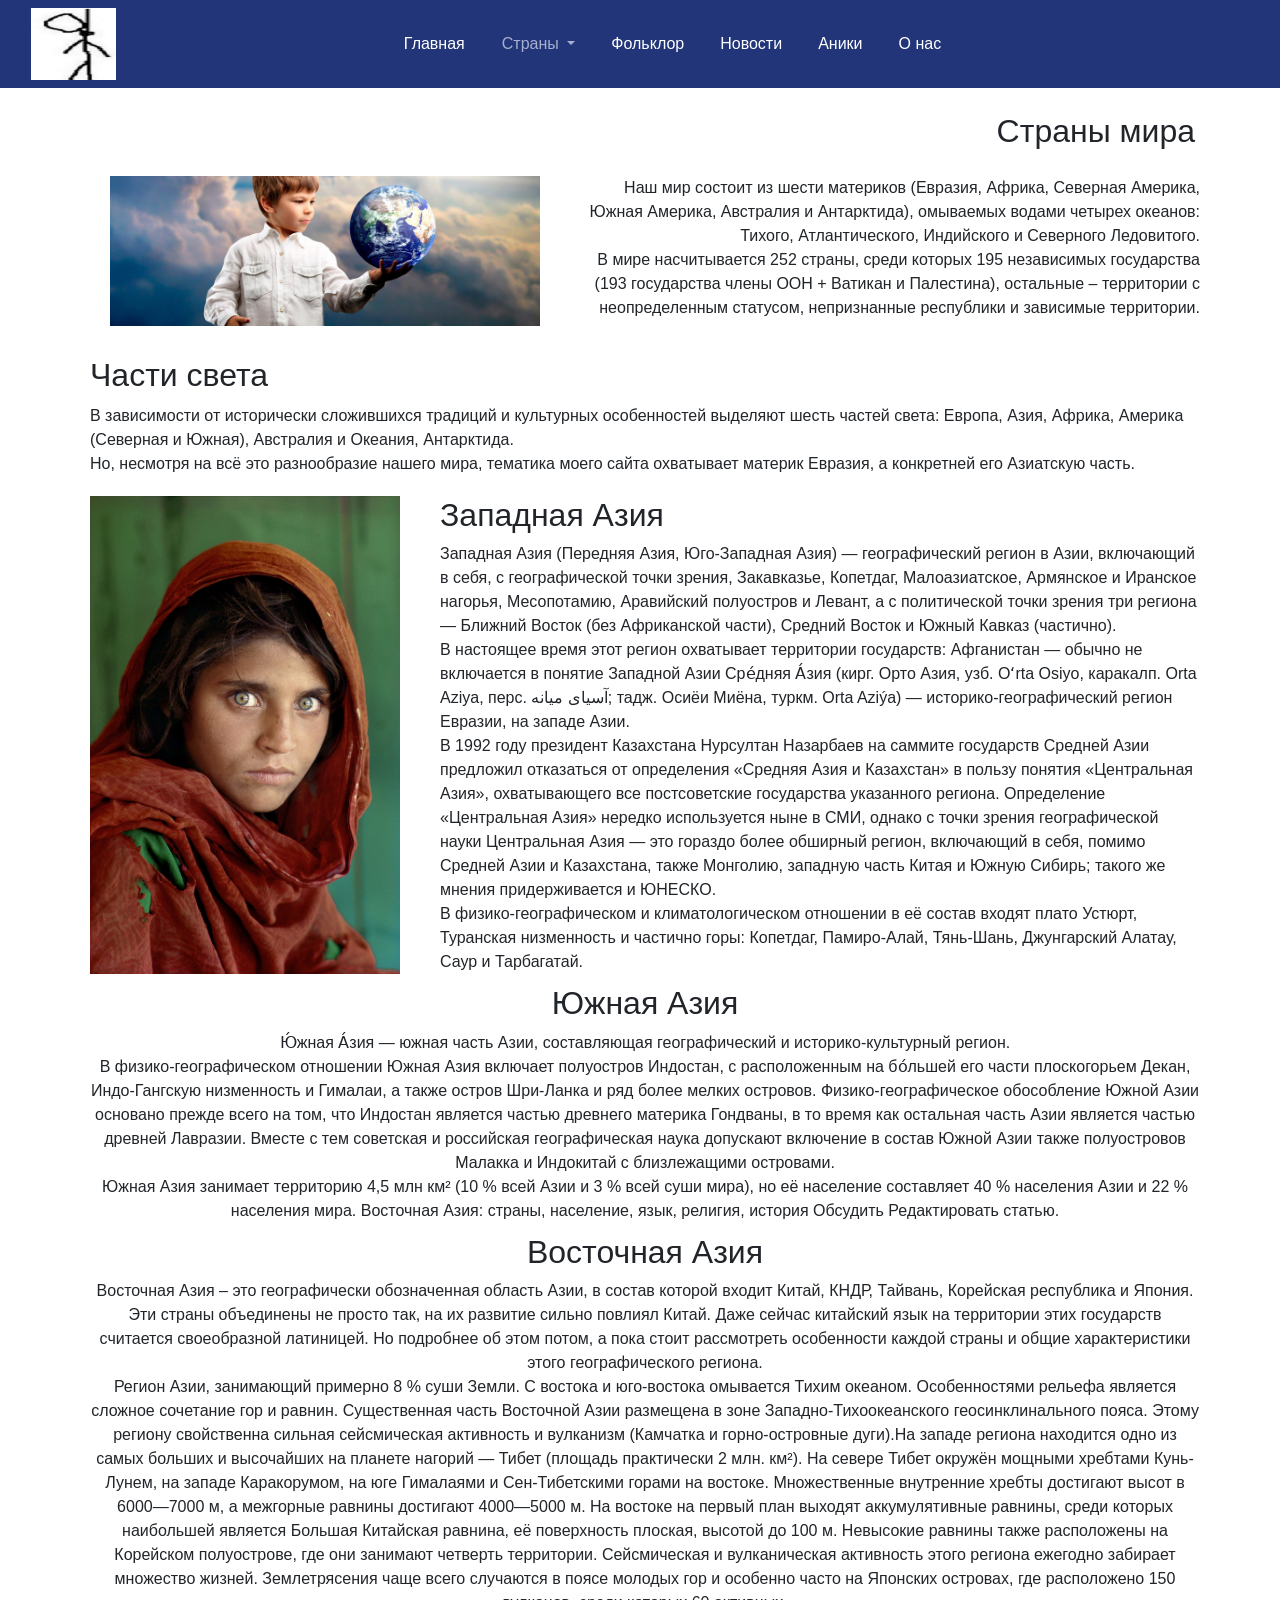
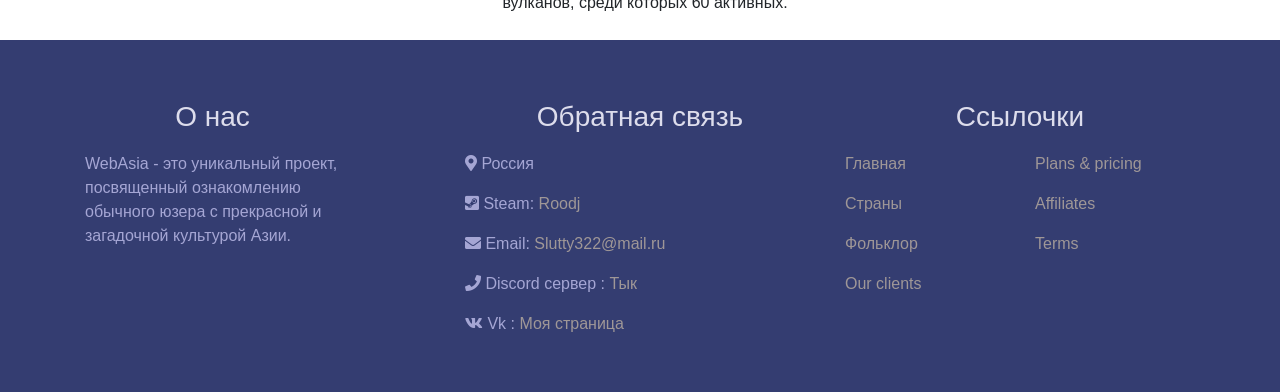
==== index2.html @ 88a8109f "vk" ====
<!DOCTYPE html>
<html >
  <head>
    <meta charset="utf-8">
    <meta name="viewport" content="width=device-width, initial-scale=1">
    <link rel="stylesheet" type="text/css" href="css/main.css">
    <link rel="stylesheet" type="text/css" href="css/animate.css">
    <link rel="stylesheet" type="text/css" href="css/media-queries.css">
    <link rel="stylesheet" type="text/css" href="css/style2.css">
    <link rel="stylesheet" href="https://fonts.googleapis.com/css?family=Open+Sans:300,300i,400,600">
    <link rel="stylesheet" href="https://maxcdn.bootstrapcdn.com/bootstrap/4.0.0/css/bootstrap.min.css" integrity="sha384-Gn5384xqQ1aoWXA+058RXPxPg6fy4IWvTNh0E263XmFcJlSAwiGgFAW/dAiS6JXm" crossorigin="anonymous">
    <script src="https://code.jquery.com/jquery-3.2.1.slim.min.js" integrity="sha384-KJ3o2DKtIkvYIK3UENzmM7KCkRr/rE9/Qpg6aAZGJwFDMVNA/GpGFF93hXpG5KkN" crossorigin="anonymous"></script>

    <link rel="stylesheet" href="https://use.fontawesome.com/releases/v5.0.6/css/all.css">
    <title>WebAsia</title>
  <script src="main.js"></script>
  </head>
  <body>
  <nav class="navbar navbar-expand-md navbar-light sticky-top">
    <!-- Brand -->
    <div class="container-fluid">
      <a href="#" class="navbar-brad">
<img src="images/logo.jpg" alt="">
      </a>

    <!-- Toggler/collapsibe Button -->
    <button class="navbar-toggler" type="button" data-toggle="collapse" data-target="#collapsibleNavbar">
      <span class="fa fa-bars"></span>
    </button>

    <!-- Navbar links -->
    <div class="collapse navbar-collapse justify-content-center" id="collapsibleNavbar">
      <ul class="navbar-nav">
          <li class="nav-item">
        <a href="index.html" class="nav-link re">Главная </a>
      </li>
      <li class="nav-item dropdown">
              <a class="ac nav-link dropdown-toggle" href="#" id="navbardrop" data-toggle="dropdown">
              Страны
              </a>
              <div class="dropdown-menu">
                 <a class="dropdown-item" href="#">Япония</a>
                 <a class="dropdown-item" href="#">Китай</a>
                 <a class="dropdown-item" href="#">Корея</a>
                 <div class="dropdown-divider"></div>
    <a class="dropdown-item" href="index2.html">Введение</a>
              </div>
           </li>
    <li class="nav-item">
    <a href="index3.html" class="nav-link">Фольклор</a>
  </li>
  <li class="nav-item">
  <a href="#" class="nav-link">Новости</a>
</li>
  <li class="nav-item">
  <a href="#" class="nav-link">Аники</a>
</li>
<li class="nav-item">
<a href="#" class="nav-link">О нас</a>
</li>
      </ul>
    </div>
  </nav>
<div class="container">
  <br>
      <h2 align="right">Страны мира</h2>

<div id="grid3">

<div class="on g">
    </div>
<div class="tw">
      <p>
Наш мир состоит из шести материков (Евразия, Африка, Северная Америка, Южная Америка, Австралия и Антарктида), омываемых водами четырех океанов: Тихого, Атлантического, Индийского и Северного Ледовитого.
</p><p>В мире насчитывается 252 страны, среди которых 195 независимых государства (193 государства члены ООН + Ватикан и Палестина), остальные – территории с неопределенным статусом, непризнанные республики и зависимые территории.
</p>
    </div>
    <div class="tr">
      <h2 >Части света</h2>
    <p>В зависимости от исторически сложившихся традиций и культурных особенностей выделяют шесть частей света: Европа, Азия, Африка, Америка (Северная и Южная), Австралия и Океания, Антарктида.</p>
    <p>Но, несмотря на всё это разнообразие нашего мира, тематика моего сайта охватывает материк Евразия, а конкретней его Азиатскую часть.</p>
  </div>
<div class="fr" align="left">
  <h2>Западная Азия</h2>
  <p>Западная Азия (Передняя Азия, Юго-Западная Азия) — географический регион в Азии, включающий в себя, с географической точки зрения, Закавказье, Копетдаг, Малоазиатское, Армянское и Иранское нагорья, Месопотамию, Аравийский полуостров и Левант, а с политической точки зрения три региона — Ближний Восток (без Африканской части), Средний Восток и Южный Кавказ (частично).
</p>
<p>В настоящее время этот регион охватывает территории государств: Афганистан — обычно не включается в понятие Западной Азии
Сре́дняя А́зия (кирг. Орто Азия, узб. Oʻrta Osiyo, каракалп. Orta Aziya, перс. آسیای میانه‎; тадж. Осиёи Миёна, туркм. Оrta Aziýa) — историко-географический регион Евразии, на западе Азии.</p>
<p>В 1992 году президент Казахстана Нурсултан Назарбаев на саммите государств Средней Азии предложил отказаться от определения «Средняя Азия и Казахстан» в пользу понятия «Центральная Азия», охватывающего все постсоветские государства указанного региона. Определение «Центральная Азия» нередко используется ныне в СМИ, однако с точки зрения географической науки Центральная Азия — это гораздо более обширный регион, включающий в себя, помимо Средней Азии и Казахстана, также Монголию, западную часть Китая и Южную Сибирь; такого же мнения придерживается и ЮНЕСКО.</p>
<p>В физико-географическом и климатологическом отношении в её состав входят плато Устюрт, Туранская низменность и частично горы: Копетдаг, Памиро-Алай, Тянь-Шань, Джунгарский Алатау, Саур и Тарбагатай.</p>
</div>
<div class="fv g">
  </div>
  <div class="sx">

    <h2>Южная Азия</h2>
    <p>Ю́жная А́зия — южная часть Азии, составляющая географический и историко-культурный регион.</p>
    <p>В физико-географическом отношении Южная Азия включает полуостров Индостан, с расположенным на бо́льшей его части плоскогорьем Декан, Индо-Гангскую низменность и Гималаи, а также остров Шри-Ланка и ряд более мелких островов. Физико-географическое обособление Южной Азии основано прежде всего на том, что Индостан является частью древнего материка Гондваны, в то время как остальная часть Азии является частью древней Лавразии. Вместе с тем советская и российская географическая наука допускают включение в состав Южной Азии также полуостровов Малакка и Индокитай с близлежащими островами.</p>
<p>Южная Азия занимает территорию 4,5 млн км² (10 % всей Азии и 3 % всей суши мира), но её население составляет 40 % населения Азии и 22 % населения мира.
Восточная Азия: страны, население, язык, религия, история Обсудить Редактировать статью.</p>
  </div>
  <div class="sv">
    <h2>Восточная Азия</h2>
    <p>Восточная Азия – это географически обозначенная область Азии, в состав которой входит Китай, КНДР, Тайвань, Корейская республика и Япония. Эти страны объединены не просто так, на их развитие сильно повлиял Китай. Даже сейчас китайский язык на территории этих государств считается своеобразной латиницей. Но подробнее об этом потом, а пока стоит рассмотреть особенности каждой страны и общие характеристики этого географического региона.</p>
    <p>Регион Азии, занимающий примерно 8 % суши Земли.  С востока и юго-востока омывается Тихим океаном. Особенностями рельефа является сложное сочетание гор и равнин. Существенная часть Восточной Азии размещена в зоне Западно-Тихоокеанского геосинклинального пояса. Этому региону свойственна сильная сейсмическая активность и  вулканизм (Камчатка и горно-островные дуги).На западе региона  находится одно из самых больших  и высочайших на планете нагорий — Тибет (площадь практически 2 млн. км²). На севере Тибет окружён мощными хребтами  Кунь-Лунем, на западе Каракорумом, на юге  Гималаями и Сен-Тибетскими горами на востоке. Множественные внутренние хребты достигают высот в 6000—7000 м, а межгорные равнины достигают  4000—5000 м. На востоке на первый план выходят  аккумулятивные равнины, среди которых наибольшей является Большая Китайская равнина, её поверхность плоская, высотой до 100 м. Невысокие равнины также расположены на  Корейском полуострове, где они занимают четверть территории. Сейсмическая и вулканическая активность этого региона ежегодно забирает множество жизней.  Землетрясения чаще всего случаются в поясе молодых гор и особенно часто на Японских островах, где расположено  150 вулканов, среди которых 60 активных.</p>
    <p></p>
  </div>
</div>
    </div>

    </div>
  <footer>
    <div class="footer-top">
      <div class="container">
        <div class="row">
          <div class="col-md-3 footer-about wow fadeInUp">
            <h3 align="center">О нас</h3>
            <p>
              WebAsia - это уникальный проект, посвященный ознакомлению обычного юзера с прекрасной и загадочной культурой Азии.
            </p>
                </div>
          <div class="col-md-4 offset-md-1 footer-links wow fadeInDown">
            <h3 align="center">Обратная связь</h3>
                <p><i class="fas fa-map-marker-alt"></i> Россия</p>
              <p><i class="fab fa-steam-square"></i> Steam: <a href="https://steamcommunity.com/id/roodg/"> Roodj</a></p>
                <p><i class="fas fa-envelope"></i> Email: <a href="https://mail.ru">Slutty322@mail.ru</a></p>
                <p><i class="fa fa-phone"></i> Discord сервер : <a href="https://discord.gg/3MeRM9n"> Тык</a></p>
                <p><i class="fab fa-vk"></i> Vk : <a href="vk.com">Моя страница</a></p>
                </div>
                <div class="col-md-4 footer-links wow fadeInUp">
                  <div class="row">
                    <div class="col">
                      <h3 align="center">Cсылочки</h3>
                    </div>
                  </div>
                  <div class="row">
                    <div class="col-md-6">
                      <p><a href="index.html">Главная</a></p>
                      <p><a class="scroll-link" href="#top-content">Страны</a></p>
                      <p><a href="index3.html">Фольклор</a></p>
                      <p><a href="#">Our clients</a></p>
                    </div>
                    <div class="col-md-6">
                      <p><a href="#">Plans &amp; pricing</a></p>
                      <p><a href="#">Affiliates</a></p>
                      <p><a href="#">Terms</a></p>
                    </div>
                  </div>
                </div>
          </div>
      </div>
    </div>
    <!-- <div class="footer-bottom">
      <div class="container">
        <div class="row">
            <div class="col footer-social">
                  <a href="#"><i class="fab fa-facebook-f"></i></a>
        <a href="#"><i class="fab fa-twitter"></i></a>
        <a href="#"><i class="fab fa-google-plus-g"></i></a>
        <a href="#"><i class="fab fa-instagram"></i></a>
        <a href="#"><i class="fab fa-pinterest"></i></a>
                </div>
          </div>
      </div>
    </div> -->
  </footer>
  <!-- Javascript -->
  <script src="js/jquery-3.2.1.min.js"></script>
  <script src="js/jquery-migrate-3.0.0.min.js"></script>
<script src="https://cdnjs.cloudflare.com/ajax/libs/popper.js/1.12.9/umd/popper.min.js" integrity="sha384-ApNbgh9B+Y1QKtv3Rn7W3mgPxhU9K/ScQsAP7hUibX39j7fakFPskvXusvfa0b4Q" crossorigin="anonymous"></script>
<script src="https://maxcdn.bootstrapcdn.com/bootstrap/4.0.0/js/bootstrap.min.js" integrity="sha384-JZR6Spejh4U02d8jOt6vLEHfe/JQGiRRSQQxSfFWpi1MquVdAyjUar5+76PVCmYl" crossorigin="anonymous"></script>
  <script src="js/jquery.backstretch.min.js"></script>
  <script src="js/wow.min.js"></script>
  <script src="js/retina-1.1.0.min.js"></script>
  <script src="js/scripts.js"></script>

</body>
</html>
---- css/main.css ----
.fa-bars{
  font-size:40px!important;
  color: rgb(130, 140, 190)!important;
}
.fa-bars:hover{
  font-size:40px!important;
  color: rgb(167, 174, 207)!important;
}
.fa-bars{
  font-size:40px!important;
}
nav{
  background-color: #213578 !important;
}
.nav-link{
  color: rgb(255, 255, 255)!important;
}
.re{
  margin: 0 -15px 0 0;
}
.ac{
  color: rgb(168, 176, 207)!important;
}
.nav-link:hover{
  color: rgb(110, 128, 255)!important;
}
.button {
  border-radius: 4px;
  background-color: #f4511e;
  border: none;
  color: #FFFFFF;
  text-align: center;
  font-size: 28px;
  padding: 20px;
  width: 200px;
  transition: all 0.5s;
  cursor: pointer;
  margin: 5px;
}

.button span {
  cursor: pointer;
  display: inline-block;
  position: relative;
  transition: 0.5s;
}

.button span:after {
  content: '»';
  position: absolute;
  opacity: 0;
  top: 0;
  right: -20px;
  transition: 0.5s;
}

.button:hover span {
  padding-right: 25px;
}

.button:hover span:after {
  opacity: 1;
  right: 0;
}
/* Footer */
footer{
  background-color: #343d71 !important ;
}
footer p{
    color: rgb(165, 166, 212);
}
footer h3{
    color: #ddddec !important;
}
.footer-top { padding: 60px 0 40px 0; text-align: left; }
.footer-top h3 { padding-bottom: 10px; }

.footer-contact p { word-wrap: break-word; }
.footer-contact i { padding-right: 10px; font-size: 18px; color: #ddd; }
.footer-contact p a { border-bottom: 1px dashed #ccc; }
.footer-contact p a:hover, .footer-contact p a:focus { border-bottom: 1px dashed #856dc0; }

.footer-links a { color: #9f9797; border: 0; }
.footer-links a:hover, .footer-links a:focus { color: #e2dcdc; margin-left: 3px; }

.footer-bottom { padding: 0 0 60px 0; }

.footer-social a { margin: 0 10px; color: #bbb; border: 0; }
.footer-social a:hover, .footer-social a:focus { color: #856dc0; border: 0; }
.footer-social i { font-size: 24px; vertical-align: middle; }

/* Общие стили  */
h1, h2, h3, h4, h5, h6
{
    font-family: 'Roboto Slab', serif;
}

h1, h2, h3, h4, h5, h6
{
    margin-bottom: 1.1em;
}
/* Навбар */
.navbar-brad img {
  width: 85px;
}
.navbar-nav li {
  padding-right: 20px;
}
html , body{
  width:100%;
  height:100%;
   -webkit-font-smoothing: antialiased;

}
.header-bg h1{
  font-family: Gyosho;
  	font-size: 15vw;
	line-height: 13vw;
	font-weight: 100;
	color: #ffffff;
	text-align: center;
}

.tecc{
  font-size: 3vw;
  color: #d1d1d1;
font-weight: 400;
}

#sec h1{
  padding-top: 35px;
}
.txt{
  font-size:18px;
}
.font{
  font-weight: 400;
  font-size: 35px;
}
.b1{
  width:
  height:50%;
  min-height: 30px;
}
.no-padding {
	padding: 0 !important;
}
#grid2{
  text-align: center;
  display: grid;
  grid-template-columns: 50% 50%;
grid-auto-rows:minmax(150px,auto);
grid-gap: 10px;
margin: 40px 40px;
padding:5px;
 background-color: white;
 max-width: 100%;
 max-height: 80vh;

 grid-template-areas:
 "five five"
"four four"
;}
@media screen and (min-width:769px){
  #grid2{
    text-align: center;
    display: grid;
    grid-template-columns: 50% 50%;
  grid-auto-rows:minmax(150px,auto);
  grid-gap: 10px;
  margin: 40px 40px;
  padding:5px;
   background-color: white;
   max-width: 100%;
   max-height: 80vh;

   grid-template-areas:
   "four five"
  "four five"
  ;}}
.txt{
  grid-area: four;
  font-size:18px;
}
.tat{
  grid-column: 2/4;
  grid-area:five;
  background-image: url(../images/img1.jpg);
}
.font{
  font-weight: 400;
  font-size: 35px;
}
/* 3я секция */

#grid{
  text-align: center;
  display: grid;
  grid-template-columns:repeat(3,minmax(150px,auto));
grid-auto-rows:minmax(150px,auto);
grid-gap: 10px;
margin: 0px 40px;
padding:5px;
 background-color: white;
 max-width: 100%;
 max-height: 80vh;

 grid-template-areas:
 "one one one"
 "two two two"
 "three three three"
;}
@media screen and (min-width:769px){
#grid{
  text-align: center;
  display: grid;
  grid-template-columns:repeat(3,minmax(150px,auto));
grid-auto-rows:minmax(150px,auto);
grid-gap: 10px;
margin: 0px 40px;
padding:5px;
 background-color: white;
 max-width: 100%;
 max-height: 80vh;
 grid-template-areas:
 "one two three"
"one two three"

;}
}
.g{
  background-size: cover;
  background-position: center;
  background-repeat: no-repeat;
}
.one{
  background-image: url(../images/s1.jpg);
  grid-area: one;
}
.two{
    background-image: url(../images/s2.jpg);
  grid-area: two;
}
.three{
    background-image: url(../images/s3.jpg);
  grid-area: three;
/* }
3я секция */
/* .s1{
  text-align:center;
	padding:20px;
	width:340px;
	margin: 0 auto;
	border:30px solid transparent;
	border-image:url(images/s1.jpg) 30 30 round;
}
.s2{
  text-align:center;
	padding:20px;
	width:340px;
	margin: 0 auto;
	border:100px solid rgb(72, 75, 65);
	border-image:url(images/s1.jpg) 30 30 round;
}
.s3{
  text-align:center;
	padding:20px;
	width:340px;
	margin: 0 auto;
	border:100px solid rgb(72, 75, 65);
	border-image:url(images/s1.jpg) 30 30 round;
} */
/* #news{
  padding-top: 3.3em;
  padding-bottom: 4.2em;
} */
#countries{
  background-color:#4c71c3;
}
/* КНОПОЧКА */

/* Конпочка */























































  @font-face {
  // название шрифта(чтобы не запутаться лучше указать название папки со шрифтом)
  font-family: "Gyosho";
  // адрес шрифта и тип
  src: url("../fonts/Gyosho.ttf") format("truetype");
  font-style: normal;
  font-weight: normal;
  }
---- css/media-queries.css ----
@media (min-width: 992px) and (max-width: 1199px) {

	.section-1-box .section-1-box-icon { width: 60px; height: 60px; font-size: 32px; line-height: 60px; }
	
	.footer-top { padding: 40px 0 20px 0; }
	.footer-bottom { padding: 0 0 40px 0; }
	
}

@media (min-width: 768px) and (max-width: 991px) {
	
	.inner-bg { padding: 180px 0; }

	.section-description p { padding: 0; }
	
	.section-1-box .section-1-box-icon { width: 50px; height: 50px; font-size: 26px; line-height: 50px; }
	
	.section-3-box .section-3-box-icon { width: 50px; height: 50px; font-size: 26px; line-height: 50px; }
	
	.footer-top { padding: 40px 0 20px 0; }
	.footer-bottom { padding: 0 0 40px 0; }
	.footer-contact i { padding-right: 5px; }

}

@media (max-width: 767px) {

	.inner-bg { padding: 100px 0 80px 0; }
	
	.section-description p { padding: 0; }
	
	.section-1-container { padding-bottom: 60px; }
	.section-1-box { text-align: center; }
	.section-1-box h3 { margin-top: 20px; padding-top: 10px; }
	
	.section-3-box { text-align: center; }
	.section-3-box h3 { margin-top: 20px; padding-top: 10px; }
	
	.footer-top { padding: 40px 0 20px 0; text-align: center; }
	.footer-bottom { padding: 0 0 40px 0; }
	.footer-contact i { padding-right: 5px; }
	
}

@media (max-width: 415px) {
	
	h1, h2 { font-size: 32px; }

}
---- css/style2.css ----
#grid3{
  text-align: center;
  display: grid;
  grid-template-columns:repeat(7,minmax(150px,auto));
grid-auto-rows:minmax(150px,auto);
grid-gap: 10px;
margin:20px 0;
padding:5px;
 background-color: white;
 max-width: 100%;
 max-height: auto;

 grid-template-areas:
 " on on on tw tw tw tw "
"tr tr tr tr tr tr tr"
"fv fv fr fr fr fr fr "
"sx sx sx sx sx sx sx"
"sv sv sv sv sv sv sv"
;}
#grid3 p{
  margin:0;
}
   .on{
     margin: 0 20px;
     background-image: url(../images/c.jpg);
     grid-area: on;
   }
   .tw{
     text-align: right;
     grid-area: tw;
   }
.tr{
  grid-area:tr;
  text-align: left;
}
.tr h2{
  margin: 20px 0 10px 0px;

}
.fr img{
  padding: 0 0 0 0;
}
.fr{
  grid-area:fr;
margin: 0 0 0 30px;
}
.fv{
  grid-area:fv;
  background-image: url(../images/ZA.jpg);
}
.sx{
  grid-area:sx;
}
.sv{
  grid-area:sv;
}
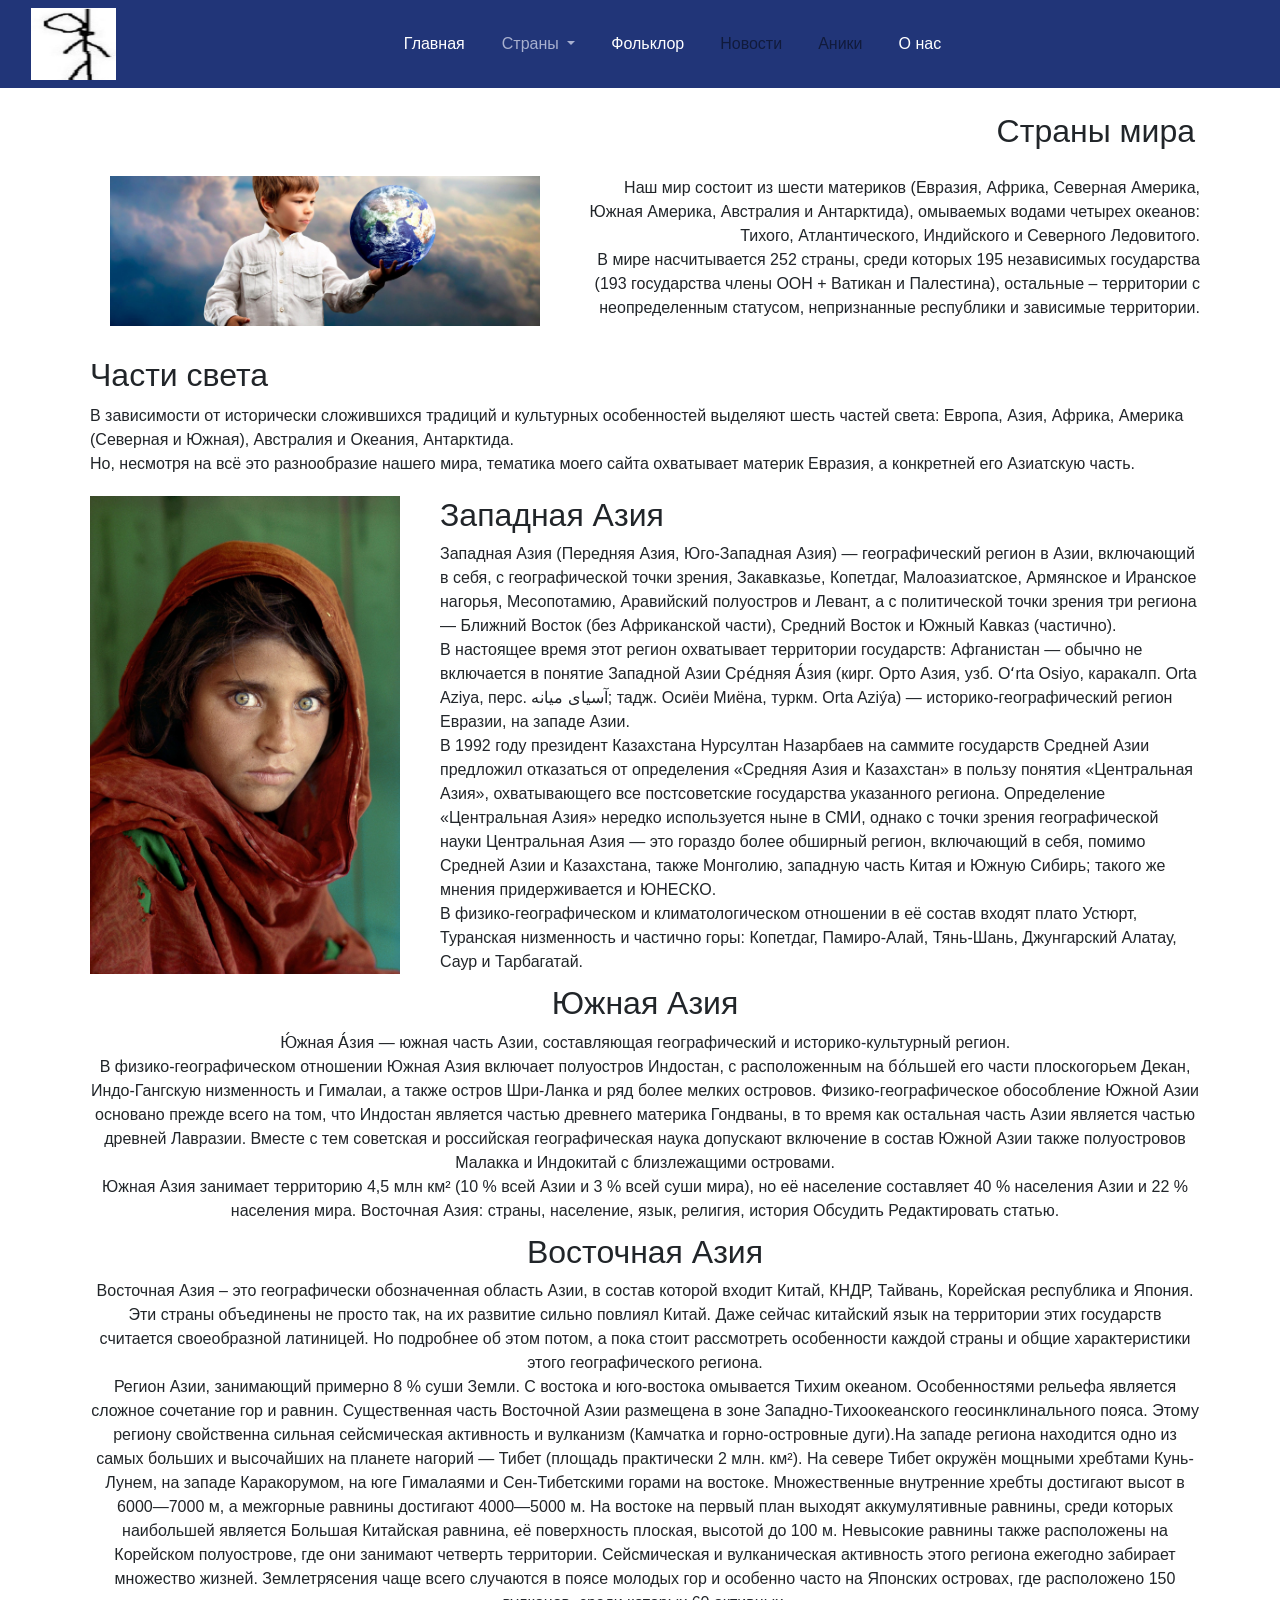
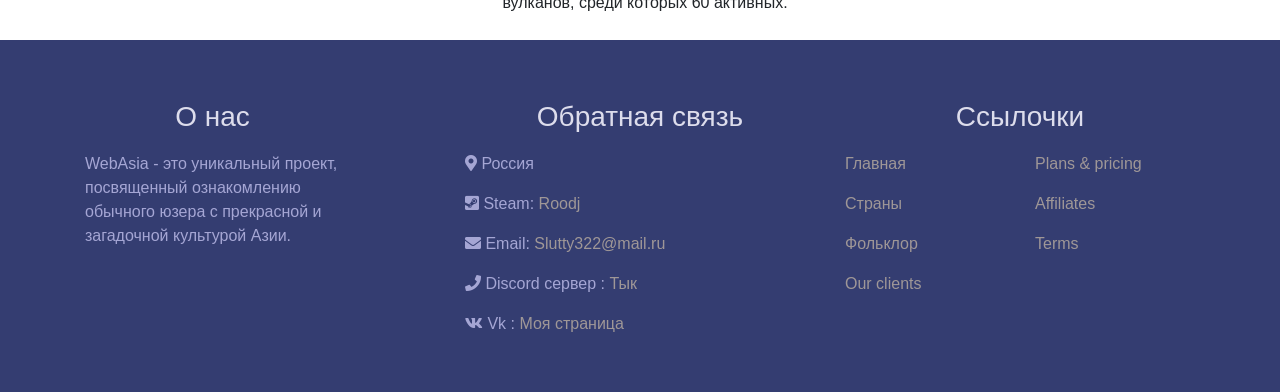
==== commit e41c74fd: "12" ====
--- a/index2.html
+++ b/index2.html
@@ -32,35 +32,36 @@
     <div class="collapse navbar-collapse justify-content-center" id="collapsibleNavbar">
       <ul class="navbar-nav">
           <li class="nav-item">
-        <a href="index.html" class="nav-link re">Главная </a>
+            <a href="index.html" class="nav-link re ndis">Главная </a>
+          </li>
+          <li class="nav-item dropdown">
+                  <a class="ac nav-link dropdown-toggle ndis" href="#" id="navbardrop" data-toggle="dropdown">
+                  Страны
+                  </a>
+                  <div class="dropdown-menu">
+                     <a class="dropdown-item" href="index21.html">Япония</a>
+                     <a class="dropdown-item" href="index22.html">Китай</a>
+                     <a class="dropdown-item" href="#">Корея</a>
+                     <div class="dropdown-divider"></div>
+        <a class="ac dropdown-item" href="index2.html">Введение</a>
+                  </div>
+               </li>
+        <li class="nav-item">
+        <a href="index3.html" class="nav-link ndis">Фольклор</a>
       </li>
-      <li class="nav-item dropdown">
-              <a class="ac nav-link dropdown-toggle" href="#" id="navbardrop" data-toggle="dropdown">
-              Страны
-              </a>
-              <div class="dropdown-menu">
-                 <a class="dropdown-item" href="#">Япония</a>
-                 <a class="dropdown-item" href="#">Китай</a>
-                 <a class="dropdown-item" href="#">Корея</a>
-                 <div class="dropdown-divider"></div>
-    <a class="dropdown-item" href="index2.html">Введение</a>
-              </div>
-           </li>
+      <li class="nav-item">
+      <a href="#" class="nav-link" title="Простите, данный раздел еще в разработке :p" >Новости</a>
+    </li>
+      <li class="nav-item">
+      <a href="#" class="nav-link" title="Простите, данный раздел еще в разработке :p">Аники</a>
+    </li>
     <li class="nav-item">
-    <a href="index3.html" class="nav-link">Фольклор</a>
-  </li>
-  <li class="nav-item">
-  <a href="#" class="nav-link">Новости</a>
-</li>
-  <li class="nav-item">
-  <a href="#" class="nav-link">Аники</a>
-</li>
-<li class="nav-item">
-<a href="#" class="nav-link">О нас</a>
-</li>
-      </ul>
-    </div>
-  </nav>
+    <a href="index4.html" class="nav-link ndis">О нас</a>
+    </li>
+          </ul>
+        </div>
+      </nav>
+
 <div class="container">
   <br>
       <h2 align="right">Страны мира</h2>
--- a/css/main.css
+++ b/css/main.css
@@ -1,4 +1,11 @@
 
+.sod{
+text-align: left;
+    padding: 5px 5px 0px 2px;
+}
+.pos{
+margin-left:800px!important;
+}
 .fa-bars{
   font-size:40px!important;
   color: rgb(130, 140, 190)!important;
@@ -13,7 +20,7 @@
 nav{
   background-color: #213578 !important;
 }
-.nav-link{
+.ndis{
   color: rgb(255, 255, 255)!important;
 }
 .re{
@@ -22,7 +29,7 @@
 .ac{
   color: rgb(168, 176, 207)!important;
 }
-.nav-link:hover{
+.ndis:hover{
   color: rgb(110, 128, 255)!important;
 }
 .button {
@@ -193,7 +200,7 @@
   font-size: 35px;
 }
 /* 3я секция */
-
+@media screen and (max-width:899px){
 #grid{
   text-align: center;
   display: grid;
@@ -205,13 +212,28 @@
  background-color: white;
  max-width: 100%;
  max-height: 80vh;
-
- grid-template-areas:
- "one one one"
- "two two two"
- "three three three"
-;}
-@media screen and (min-width:769px){
+justify-content:center;
+}
+.one{
+  background-image: url(../images/s1.jpg);
+  grid-area: one;
+  display:none;
+}
+.two{
+    background-image: url(../images/s2.jpg);
+  grid-area: two;
+  display:none;
+}
+.three{
+    background-image: url(../images/s3.jpg);
+  grid-area: three;
+display:none;}
+.fok{
+display:none;
+}
+
+}
+@media screen and (min-width:900px){
 #grid{
   text-align: center;
   display: grid;
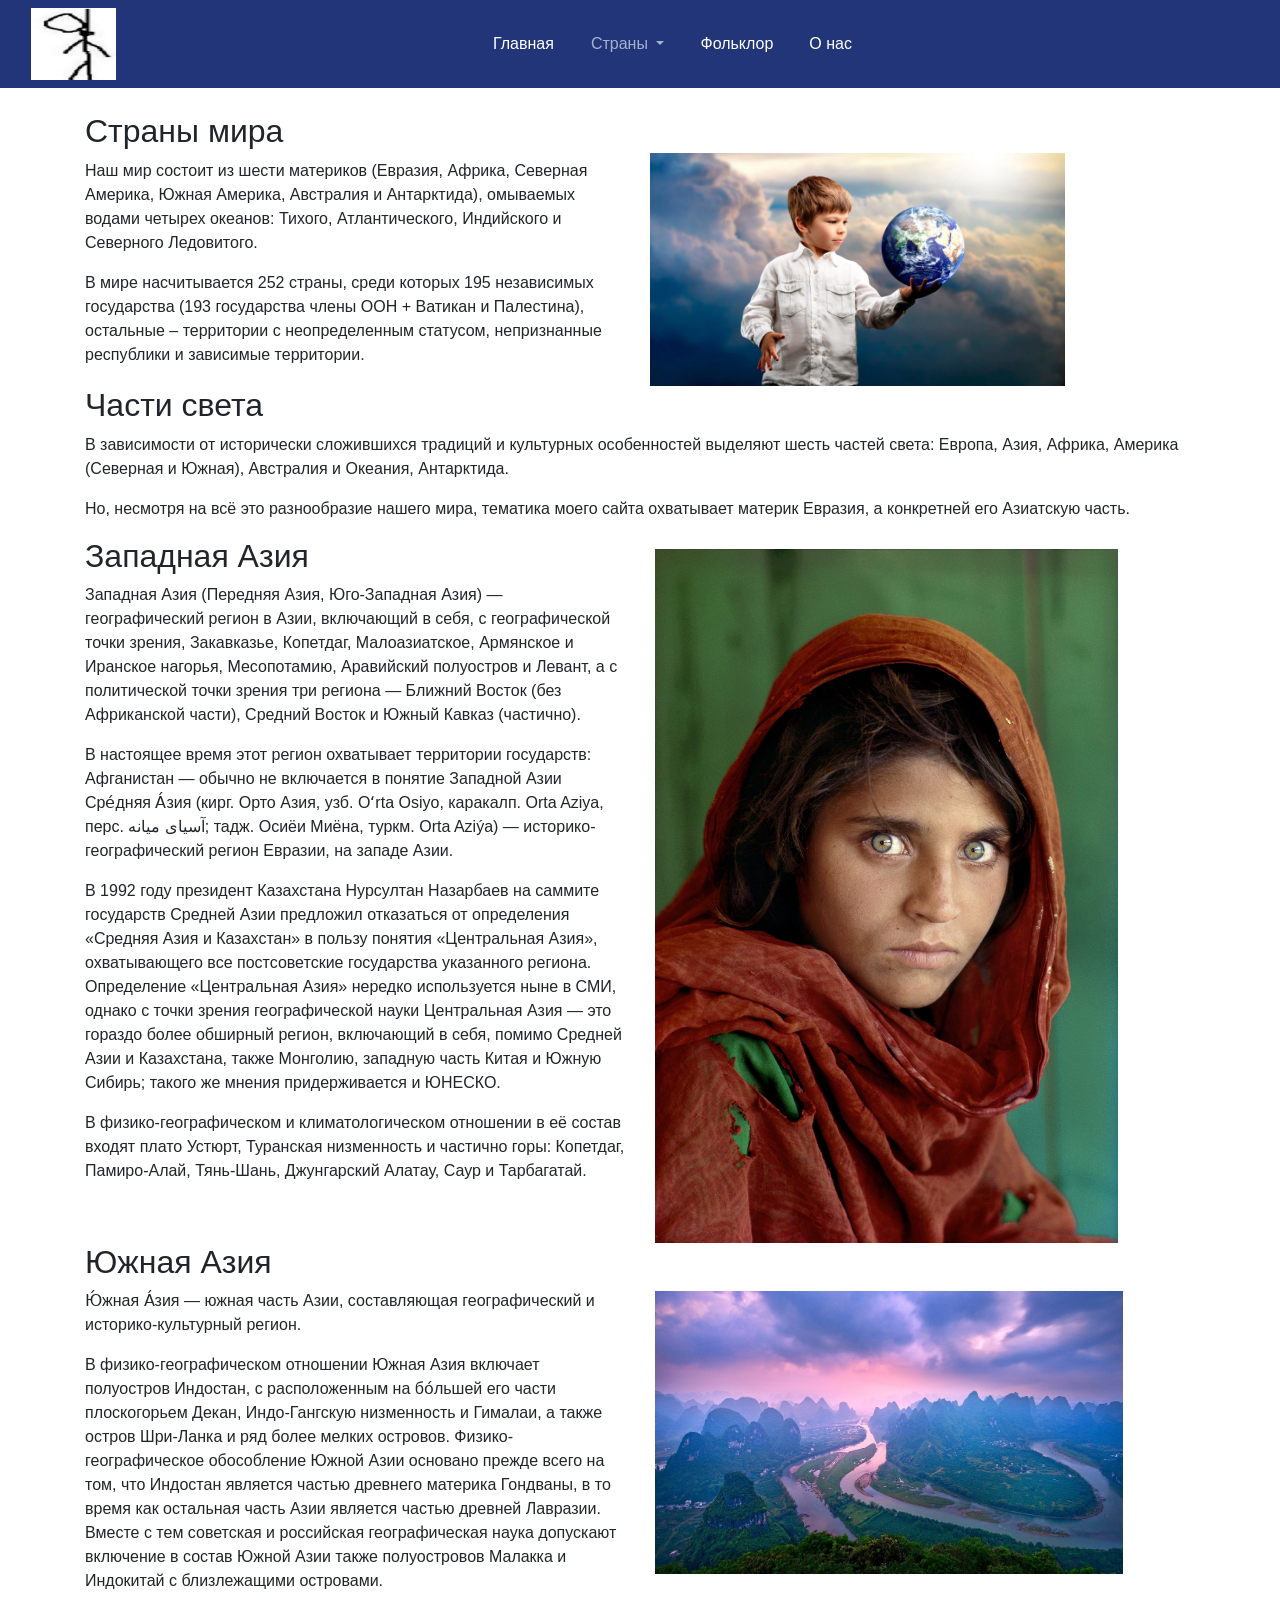
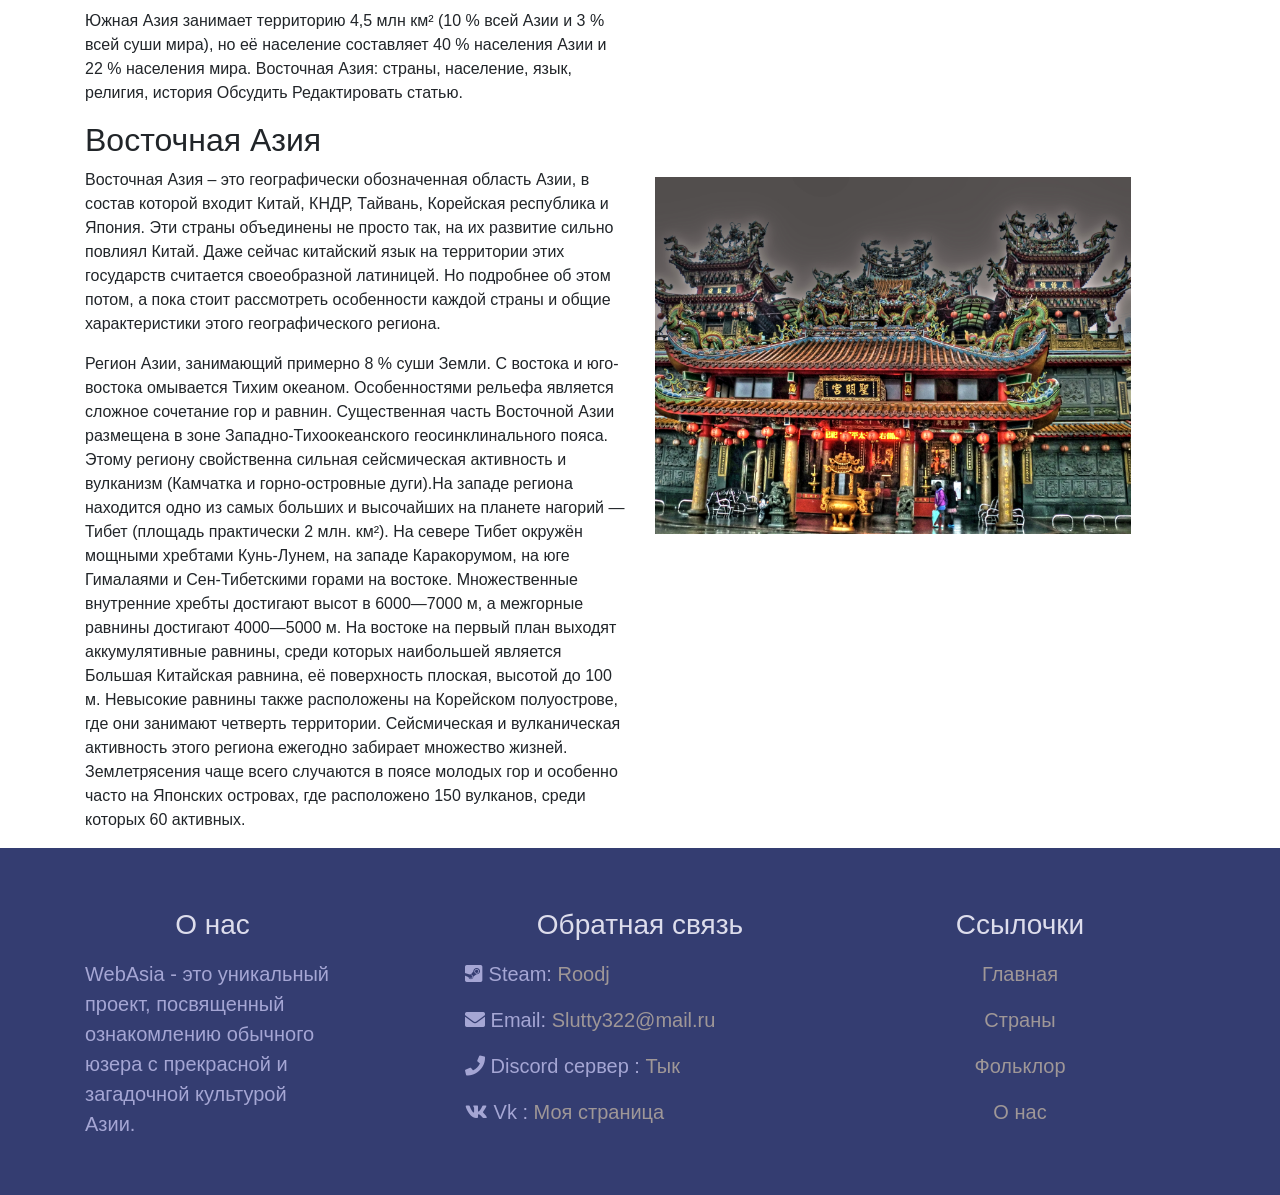
==== commit e8176f1e: "Адаптив наебашил на 1 2 и 3 заменил на карточки темы и вообщем то все" ====
--- a/index2.html
+++ b/index2.html
@@ -49,12 +49,12 @@
         <li class="nav-item">
         <a href="index3.html" class="nav-link ndis">Фольклор</a>
       </li>
-      <li class="nav-item">
+      <!-- <li class="nav-item">
       <a href="#" class="nav-link" title="Простите, данный раздел еще в разработке :p" >Новости</a>
     </li>
       <li class="nav-item">
       <a href="#" class="nav-link" title="Простите, данный раздел еще в разработке :p">Аники</a>
-    </li>
+    </li> -->
     <li class="nav-item">
     <a href="index4.html" class="nav-link ndis">О нас</a>
     </li>
@@ -64,24 +64,28 @@
 
 <div class="container">
   <br>
-      <h2 align="right">Страны мира</h2>
+      <h2 align="left">Страны мира</h2>
 
-<div id="grid3">
-
-<div class="on g">
-    </div>
-<div class="tw">
+<div class="row">
+<div class="col-md-6 pull-right">
       <p>
 Наш мир состоит из шести материков (Евразия, Африка, Северная Америка, Южная Америка, Австралия и Антарктида), омываемых водами четырех океанов: Тихого, Атлантического, Индийского и Северного Ледовитого.
 </p><p>В мире насчитывается 252 страны, среди которых 195 независимых государства (193 государства члены ООН + Ватикан и Палестина), остальные – территории с неопределенным статусом, непризнанные республики и зависимые территории.
 </p>
+</div>
+<div class="col-md-6 pull-left">
+  <img src="images/c.jpg" class="globus" alt="">
+</div>
     </div>
-    <div class="tr">
+    <div class="row">
+      <div class="col-md-12 pull-left">
       <h2 >Части света</h2>
     <p>В зависимости от исторически сложившихся традиций и культурных особенностей выделяют шесть частей света: Европа, Азия, Африка, Америка (Северная и Южная), Австралия и Океания, Антарктида.</p>
     <p>Но, несмотря на всё это разнообразие нашего мира, тематика моего сайта охватывает материк Евразия, а конкретней его Азиатскую часть.</p>
   </div>
-<div class="fr" align="left">
+  </div>
+<div class="row" align="left">
+  <div class="col-md-6">
   <h2>Западная Азия</h2>
   <p>Западная Азия (Передняя Азия, Юго-Западная Азия) — географический регион в Азии, включающий в себя, с географической точки зрения, Закавказье, Копетдаг, Малоазиатское, Армянское и Иранское нагорья, Месопотамию, Аравийский полуостров и Левант, а с политической точки зрения три региона — Ближний Восток (без Африканской части), Средний Восток и Южный Кавказ (частично).
 </p>
@@ -90,81 +94,91 @@
 <p>В 1992 году президент Казахстана Нурсултан Назарбаев на саммите государств Средней Азии предложил отказаться от определения «Средняя Азия и Казахстан» в пользу понятия «Центральная Азия», охватывающего все постсоветские государства указанного региона. Определение «Центральная Азия» нередко используется ныне в СМИ, однако с точки зрения географической науки Центральная Азия — это гораздо более обширный регион, включающий в себя, помимо Средней Азии и Казахстана, также Монголию, западную часть Китая и Южную Сибирь; такого же мнения придерживается и ЮНЕСКО.</p>
 <p>В физико-географическом и климатологическом отношении в её состав входят плато Устюрт, Туранская низменность и частично горы: Копетдаг, Памиро-Алай, Тянь-Шань, Джунгарский Алатау, Саур и Тарбагатай.</p>
 </div>
-<div class="fv g">
-  </div>
-  <div class="sx">
-
+<div class="col-md-6">
+  <img src="images/ZA.jpg" class="za" alt="">
+</div>
+</div>
+  <div class="row">
+<div class="col-md-6">
     <h2>Южная Азия</h2>
     <p>Ю́жная А́зия — южная часть Азии, составляющая географический и историко-культурный регион.</p>
     <p>В физико-географическом отношении Южная Азия включает полуостров Индостан, с расположенным на бо́льшей его части плоскогорьем Декан, Индо-Гангскую низменность и Гималаи, а также остров Шри-Ланка и ряд более мелких островов. Физико-географическое обособление Южной Азии основано прежде всего на том, что Индостан является частью древнего материка Гондваны, в то время как остальная часть Азии является частью древней Лавразии. Вместе с тем советская и российская географическая наука допускают включение в состав Южной Азии также полуостровов Малакка и Индокитай с близлежащими островами.</p>
 <p>Южная Азия занимает территорию 4,5 млн км² (10 % всей Азии и 3 % всей суши мира), но её население составляет 40 % населения Азии и 22 % населения мира.
 Восточная Азия: страны, население, язык, религия, история Обсудить Редактировать статью.</p>
   </div>
-  <div class="sv">
+<div class="col-md-6">
+  <img src="images/sa.jpg"  class="sa" alt="">
+</div>
+  </div>
+  <div class="row">
+    <div class="col-md-6">
     <h2>Восточная Азия</h2>
     <p>Восточная Азия – это географически обозначенная область Азии, в состав которой входит Китай, КНДР, Тайвань, Корейская республика и Япония. Эти страны объединены не просто так, на их развитие сильно повлиял Китай. Даже сейчас китайский язык на территории этих государств считается своеобразной латиницей. Но подробнее об этом потом, а пока стоит рассмотреть особенности каждой страны и общие характеристики этого географического региона.</p>
     <p>Регион Азии, занимающий примерно 8 % суши Земли.  С востока и юго-востока омывается Тихим океаном. Особенностями рельефа является сложное сочетание гор и равнин. Существенная часть Восточной Азии размещена в зоне Западно-Тихоокеанского геосинклинального пояса. Этому региону свойственна сильная сейсмическая активность и  вулканизм (Камчатка и горно-островные дуги).На западе региона  находится одно из самых больших  и высочайших на планете нагорий — Тибет (площадь практически 2 млн. км²). На севере Тибет окружён мощными хребтами  Кунь-Лунем, на западе Каракорумом, на юге  Гималаями и Сен-Тибетскими горами на востоке. Множественные внутренние хребты достигают высот в 6000—7000 м, а межгорные равнины достигают  4000—5000 м. На востоке на первый план выходят  аккумулятивные равнины, среди которых наибольшей является Большая Китайская равнина, её поверхность плоская, высотой до 100 м. Невысокие равнины также расположены на  Корейском полуострове, где они занимают четверть территории. Сейсмическая и вулканическая активность этого региона ежегодно забирает множество жизней.  Землетрясения чаще всего случаются в поясе молодых гор и особенно часто на Японских островах, где расположено  150 вулканов, среди которых 60 активных.</p>
     <p></p>
   </div>
+  <div class="col-md-6">
+    <img src="images/se.jpg" class="se" alt="">
+  </div>
 </div>
     </div>
 
     </div>
-  <footer>
-    <div class="footer-top">
-      <div class="container">
-        <div class="row">
-          <div class="col-md-3 footer-about wow fadeInUp">
-            <h3 align="center">О нас</h3>
-            <p>
-              WebAsia - это уникальный проект, посвященный ознакомлению обычного юзера с прекрасной и загадочной культурой Азии.
-            </p>
+    <footer>
+      <div class="footer-top">
+        <div class="container">
+          <div class="row">
+            <div class="fok col-md-3 footer-about wow fadeInUp">
+              <h3 align="center">О нас</h3>
+              <p>
+                WebAsia - это уникальный проект, посвященный ознакомлению обычного юзера с прекрасной и загадочной культурой Азии.
+              </p>
+            </div>
+            <div class="col-md-4 offset-md-1 footer-links wow fadeInDown">
+              <h3 align="center">Обратная связь</h3>
+              <!-- <p class="fok"><i class="fas fa-map-marker-alt"></i> Россия</p> -->
+              <p class="fok"><i class="fab fa-steam-square"></i> Steam: <a href="https://steamcommunity.com/id/roodg/"> Roodj</a></p>
+              <p><i class="fas fa-envelope"></i> Email: <a href="https://mail.ru">Slutty322@mail.ru</a></p>
+              <p class="fok"><i class="fa fa-phone"></i> Discord сервер : <a href="https://discord.gg/3MeRM9n"> Тык</a></p>
+              <p><i class="fab fa-vk"></i> Vk : <a href="vk.com">Моя страница</a></p>
+            </div>
+            <div class="col-md-4 footer-links wow fadeInUp">
+              <div class="row">
+                <div class="col">
+                  <h3 align="center">Cсылочки</h3>
                 </div>
-          <div class="col-md-4 offset-md-1 footer-links wow fadeInDown">
-            <h3 align="center">Обратная связь</h3>
-                <p><i class="fas fa-map-marker-alt"></i> Россия</p>
-              <p><i class="fab fa-steam-square"></i> Steam: <a href="https://steamcommunity.com/id/roodg/"> Roodj</a></p>
-                <p><i class="fas fa-envelope"></i> Email: <a href="https://mail.ru">Slutty322@mail.ru</a></p>
-                <p><i class="fa fa-phone"></i> Discord сервер : <a href="https://discord.gg/3MeRM9n"> Тык</a></p>
-                <p><i class="fab fa-vk"></i> Vk : <a href="vk.com">Моя страница</a></p>
+              </div>
+              <div align="center" class="row">
+                <div class="col-md-12">
+                  <p><a href="index.html">Главная</a></p>
+                  <p><a href="index2.html">Страны</a></p>
+                  <p><a class="scroll-link" href="#top-content">Фольклор</a></p>
+                  <p><a href="#">О нас</a></p>
                 </div>
-                <div class="col-md-4 footer-links wow fadeInUp">
-                  <div class="row">
-                    <div class="col">
-                      <h3 align="center">Cсылочки</h3>
-                    </div>
+                <!-- <div class="col-md-6">
+                  <p><a href="#">Plans &amp; pricing</a></p>
+                  <p><a href="#">Affiliates</a></p>
+                  <p><a href="#">Terms</a></p>
+                </div> -->
+              </div>
+            </div>
+          </div>
+        </div>
+      </div>
+      <!-- <div class="footer-bottom">
+        <div class="container">
+          <div class="row">
+              <div class="col footer-social">
+                    <a href="#"><i class="fab fa-facebook-f"></i></a>
+          <a href="#"><i class="fab fa-twitter"></i></a>
+          <a href="#"><i class="fab fa-google-plus-g"></i></a>
+          <a href="#"><i class="fab fa-instagram"></i></a>
+          <a href="#"><i class="fab fa-pinterest"></i></a>
                   </div>
-                  <div class="row">
-                    <div class="col-md-6">
-                      <p><a href="index.html">Главная</a></p>
-                      <p><a class="scroll-link" href="#top-content">Страны</a></p>
-                      <p><a href="index3.html">Фольклор</a></p>
-                      <p><a href="#">Our clients</a></p>
-                    </div>
-                    <div class="col-md-6">
-                      <p><a href="#">Plans &amp; pricing</a></p>
-                      <p><a href="#">Affiliates</a></p>
-                      <p><a href="#">Terms</a></p>
-                    </div>
-                  </div>
-                </div>
-          </div>
-      </div>
-    </div>
-    <!-- <div class="footer-bottom">
-      <div class="container">
-        <div class="row">
-            <div class="col footer-social">
-                  <a href="#"><i class="fab fa-facebook-f"></i></a>
-        <a href="#"><i class="fab fa-twitter"></i></a>
-        <a href="#"><i class="fab fa-google-plus-g"></i></a>
-        <a href="#"><i class="fab fa-instagram"></i></a>
-        <a href="#"><i class="fab fa-pinterest"></i></a>
-                </div>
-          </div>
-      </div>
-    </div> -->
-  </footer>
+            </div>
+        </div>
+      </div> -->
+    </footer>
   <!-- Javascript -->
   <script src="js/jquery-3.2.1.min.js"></script>
   <script src="js/jquery-migrate-3.0.0.min.js"></script>
--- a/css/main.css
+++ b/css/main.css
@@ -3,8 +3,11 @@
 text-align: left;
     padding: 5px 5px 0px 2px;
 }
+.pok{
+margin-left:0px;
+}
 .pos{
-margin-left:800px!important;
+margin-left:0px;
 }
 .fa-bars{
   font-size:40px!important;
@@ -43,7 +46,6 @@
   width: 200px;
   transition: all 0.5s;
   cursor: pointer;
-  margin: 5px;
 }
 
 .button span {
@@ -96,7 +98,23 @@
 .footer-social a { margin: 0 10px; color: #bbb; border: 0; }
 .footer-social a:hover, .footer-social a:focus { color: #856dc0; border: 0; }
 .footer-social i { font-size: 24px; vertical-align: middle; }
-
+@media screen and (min-width:230px){
+  .pos{margin-left:42px;}
+    .pok{margin-left:0px;}
+footer{
+  font-size:20px;
+}
+.btn{
+  display: none;
+}
+}
+
+@media screen and (min-width:375px){
+.pos{margin-left:96px;}
+.btn{
+  display: none;
+}
+  }
 /* Общие стили  */
 h1, h2, h3, h4, h5, h6
 {
@@ -153,23 +171,24 @@
 .no-padding {
 	padding: 0 !important;
 }
+@media screen and (min-width:320px){
 #grid2{
-  text-align: center;
+  text-align: left;
   display: grid;
   grid-template-columns: 50% 50%;
 grid-auto-rows:minmax(150px,auto);
 grid-gap: 10px;
-margin: 40px 40px;
+margin: 15px 20px 0 10px;
 padding:5px;
  background-color: white;
  max-width: 100%;
- max-height: 80vh;
+ max-height: 120vh;
 
  grid-template-areas:
  "five five"
 "four four"
-;}
-@media screen and (min-width:769px){
+;}}
+@media screen and (min-width:768px){
   #grid2{
     text-align: center;
     display: grid;
@@ -185,7 +204,14 @@
    grid-template-areas:
    "four five"
   "four five"
-  ;}}
+  ;}
+.pos{
+  margin-left: 261px;
+}
+footer{
+  font-size:16px;
+}
+}
 .txt{
   grid-area: four;
   font-size:18px;
@@ -267,8 +293,403 @@
 .three{
     background-image: url(../images/s3.jpg);
   grid-area: three;
-/* }
-3я секция */
+}
+/* INDEX3 */
+@media screen and (min-width:230px){
+  .img1{
+  height: 450px;
+  padding:60px 0 0 25px;
+  }
+  .img2{
+  padding:20px 0 0 25px;
+  height: 350px;
+  }
+  .img3{
+    padding:0 0 0 25px;
+  height: 413px;
+  margin: 30px 0 0 0;
+  }
+  .img4{
+    padding:20px 0 0 0;
+  height: 254px;
+  }
+
+  .img5{
+    padding:5px 0 0 15px;
+  height: 183px;
+  }
+  .img6{
+  height: 193px;
+}
+.globus{
+  width:245px;
+  margin:0px 0 10px 15px;
+}
+.za{
+  width:229px;
+  padding:0 0 0 35px;
+}
+.sa{
+  width:267px;
+}
+.se{
+  width:281px;
+  margin:0 0 20px 0;
+}
+.fok{
+display:none;
+}
+footer{
+  font-size:20px;
+}
+}
+@media screen and (min-width:375px){
+  .img1{
+  height: 461px;
+  padding:17px 0 22px 22px;
+  }
+  .img2{
+  padding:0px 0 12px 45px;
+  height: 350px;
+  }
+  .img3{
+    padding:0px 0 0 37px;
+  height: 413px;
+  margin: 10px 0 22px 0;
+  }
+  .img4{
+    padding:0px 0 0 17px;
+  height: 254px;
+  }
+
+  .img5{
+    padding:5px 0 0 15px;
+  height: 215px;
+  }
+  .img6{
+  height: 248px;
+  padding: 0 0 10px 9px;
+}
+.globus{
+  width:318px;
+  margin:0px 0 10px 15px;
+}
+.za{
+  width:308px;
+  padding:0 0 0 35px;
+}
+.sa{
+  width:345px;
+}
+.se{
+  width:345px;
+  margin:0 0 20px 0;
+}
+br{
+  display: none;
+}
+footer{
+  font-size:20px;
+}
+.fok{
+display:none;
+}
+foooter{
+font-size:20px;
+ }
+}
+@media screen and (min-width:576px){
+  .img1{
+  height: 480px;
+  padding:17px 0 22px 99px;
+  }
+  .img2{
+  padding:0px 0 12px 108px;
+  height: 424px;
+  }
+  .img3{
+    padding:0px 0 0 99px;
+  height: 467px;
+  margin: 10px 0 22px 0;
+  }
+  .img4{
+    padding:0px 0 0 17px;
+  height: 379px;
+  }
+
+  .img5{
+    padding:5px 0 0 15px;
+  height: 327px;
+  }
+  .img6{
+  height: 373px;
+  padding: 0 0 10px 9px;
+}
+.globus{
+  width:486px;
+  margin:0px 0 10px 15px;
+}
+.za{
+  width:485px;
+  padding:0 0 0 35px;
+}
+.sa{
+  width:511px;
+}
+.se{
+  width:516px;
+  margin:0 0 20px 0;
+}
+br{
+  display: none;
+}
+.fok{
+display:none;
+}
+foooter{
+font-size:18px;
+ }
+}
+@media screen and (min-width:768px){
+  .img1{
+  height: 480px;
+  padding:0px 0 22px 11px;
+  margin:65px 0 0 0;
+  }
+  .img2{
+  padding:0px 0 12px 0px;
+  margin: 33px 0 0 0;
+  height: 424px;
+  }
+  .img3{
+    padding:0px 0 0 0px;
+  height: 467px;
+  margin: 109px 0 22px 0;
+}
+  .img4{
+    padding:0px 0 0 4px;
+  height: 257px;
+  margin:117px 0 0 0;
+  }
+
+  .img5{
+    padding:5px 0 0 0px;
+  height: 231px;
+  margin:38px 0 0 0;
+  }
+  .img6{
+  height: 259px;
+  padding: 0 0 10px 9px;
+  margin: 25px 0 0 0;
+}
+.globus{
+  width:341px;
+  margin:31px 0px 0px -5px;
+}
+.za{
+  width:339px;
+  padding:12px 0px 0 0px;
+}
+.sa{
+  width:339px;
+    padding:48px 0px 0 0px;
+}
+.se{
+  width:331px;
+  margin:56px 0 20px 0;
+}
+br{
+display: inline-block;
+}
+.fok{
+display:inline-block;
+}
+foooter{
+font-size:16px;
+ }
+}
+@media screen and (min-width:900px){
+.lock div{
+  display: none;
+}}
+@media screen and (min-width:1024px){
+  .img1{
+  height: 425px;
+  padding:0px 0 22px 11px;
+  margin:19px 0 0 78px;
+  }
+  .img2{
+  padding:0px 0 12px 0px;
+  margin: 15px 0 0 68px;
+  height: 320px;
+  }
+  .img3{
+    padding:0px 0 0 0px;
+  height: 467px;
+  margin: 65px 0 22px 48px;
+}
+  .img4{
+    padding:0px 0 0 4px;
+  height: 351px;
+  margin:17px 0 0 0;
+  }
+
+  .img5{
+    padding:5px 0 0 0px;
+  height: 309px;
+  margin:-16px 0 0 0;
+  }
+  .img6{
+  height: 262px;
+  padding: 0 0 10px 9px;
+  margin: -1px 0 0 50px;
+}
+.globus{
+  width:415px;
+  margin:-6px 0px 0px -5px;
+}
+.za{
+  width:463px;
+  padding:12px 0px 0 0px;
+}
+.sa{
+  width:468px;
+    padding:48px 0px 0 0px;
+}
+.se{
+  width:476px;
+  margin:56px 0 20px 0;
+}
+br{
+  display: inline-block;
+}
+.pos{
+  margin-left:387px;
+}
+.fok{
+display:inline-block;
+}
+foooter{
+font-size:20px;
+ }
+ .lock div{
+   display: none;
+ }
+}
+@media screen and (min-width:1440px){
+.img1{
+height: 484px;
+padding:0px 0 0 11px;
+}
+.img2{
+padding:20px 0 0 25px;
+height: 435px;
+}
+.img3{
+  padding:50px 0 0 25px;
+height: 678px;
+margin: 30px 0 0 58px;
+}
+.img4{
+  padding:20px 0 0 55px;
+height: 443px;
+}
+.img5{
+  padding:5px 0 0 15px;
+height: 340px;
+}
+.img6{
+  padding:0 0 0 25px;
+height: 350px;
+margin: 10px 0 0 0;
+}
+.globus{
+  width:556px;
+  margin:-11px 0px 0px 50px;
+}
+.za{
+  width:654px;
+  padding:12px 0px 0 0px;
+}
+.sa{
+  width:668px;
+    padding:126px 0px 0 0px;
+}
+.se{
+  width:674px;
+  margin:56px 0 20px 0;
+}
+p{
+  font-size: 20px;
+}
+.lock div{
+  display: none;
+}
+.pos{
+  margin-left:598px;
+}
+foooter{
+font-size:20px;
+ }
+ br{
+   display: inline-block;
+ }
+}
+@media screen and (min-width:1920px){
+  .img1{
+  height: 484px;
+  padding:0px 0 0 11px;
+  }
+  .img2{
+  padding:20px 0 0 25px;
+  height: 435px;
+  }
+  .img3{
+    padding:50px 0 0 25px;
+  height: 678px;
+  margin: 30px 0 0 58px;
+  }
+  .img4{
+    padding:20px 0 0 55px;
+  height: 443px;
+  }
+  .img5{
+    padding:5px 0 0 15px;
+  height: 340px;
+  }
+  .img6{
+    padding:0 0 0 25px;
+  height: 350px;
+  margin: 10px 0 0 0;
+  }
+  .globus{
+    width:599px;
+    margin:-11px 0px 0px 149px;
+  }
+  .za{
+    width:654px;
+    margin:12px 0px 0 112px;
+  }
+  .sa{
+    width:846px;
+      padding:85px 0px 0 0px;
+  }
+  .lock div{
+    display: none;
+  }
+  .se{
+    width:881px;
+    margin:56px 0 20px 0;
+  }
+  .pos{
+  margin-left:800px;
+  }
+  br{
+    display: inline-block;
+  }
+}
+
+/* 3я секция */
 /* .s1{
   text-align:center;
 	padding:20px;
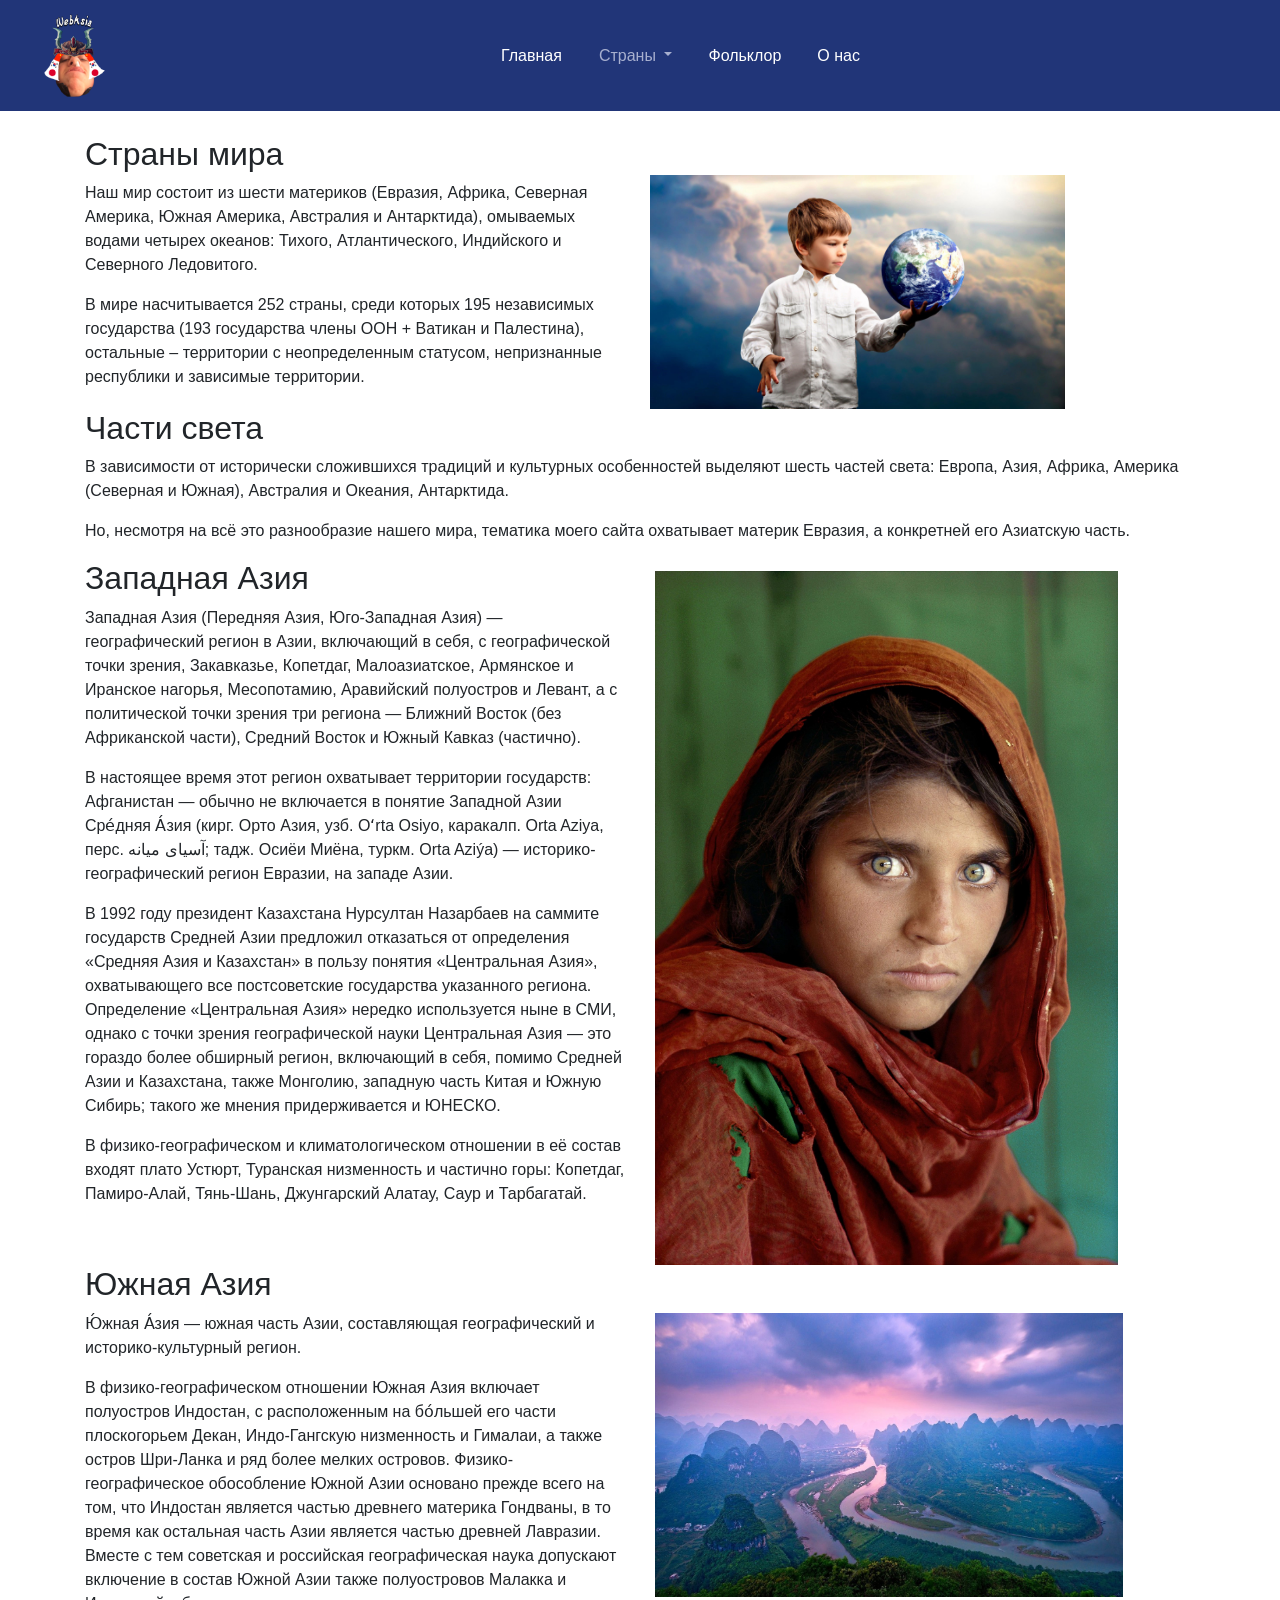
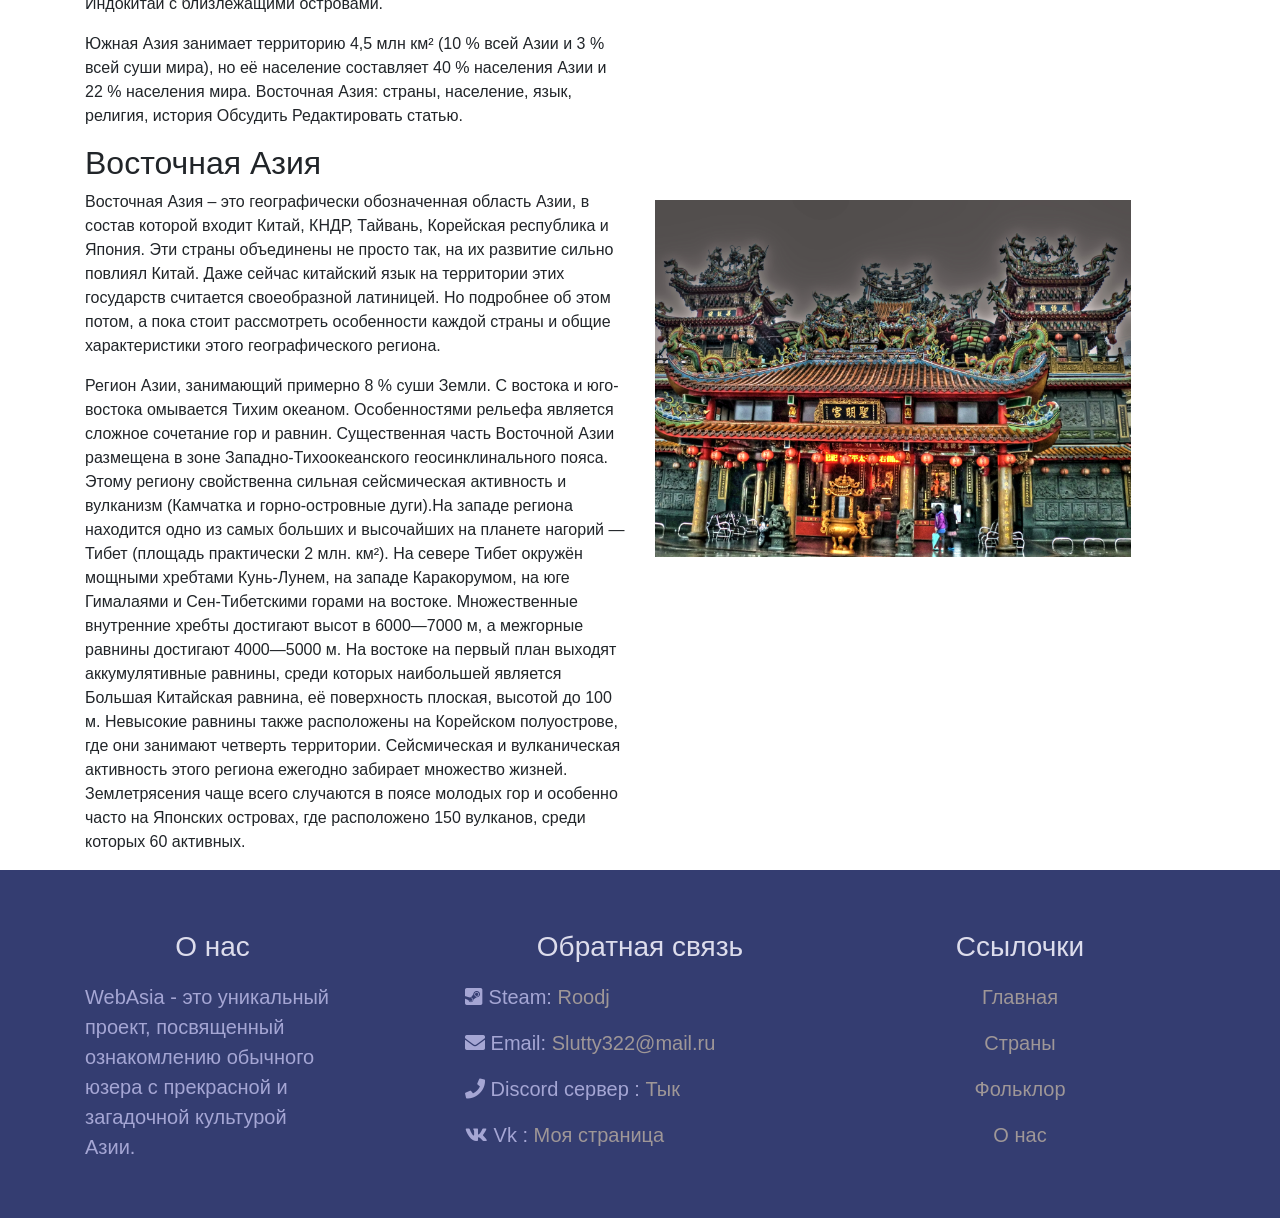
==== commit 7626a94c: "qwe" ====
--- a/index2.html
+++ b/index2.html
@@ -1,171 +1,186 @@
 <!DOCTYPE html>
-<html >
-  <head>
-    <meta charset="utf-8">
-    <meta name="viewport" content="width=device-width, initial-scale=1">
-    <link rel="stylesheet" type="text/css" href="css/main.css">
-    <link rel="stylesheet" type="text/css" href="css/animate.css">
-    <link rel="stylesheet" type="text/css" href="css/media-queries.css">
-    <link rel="stylesheet" type="text/css" href="css/style2.css">
-    <link rel="stylesheet" href="https://fonts.googleapis.com/css?family=Open+Sans:300,300i,400,600">
-    <link rel="stylesheet" href="https://maxcdn.bootstrapcdn.com/bootstrap/4.0.0/css/bootstrap.min.css" integrity="sha384-Gn5384xqQ1aoWXA+058RXPxPg6fy4IWvTNh0E263XmFcJlSAwiGgFAW/dAiS6JXm" crossorigin="anonymous">
-    <script src="https://code.jquery.com/jquery-3.2.1.slim.min.js" integrity="sha384-KJ3o2DKtIkvYIK3UENzmM7KCkRr/rE9/Qpg6aAZGJwFDMVNA/GpGFF93hXpG5KkN" crossorigin="anonymous"></script>
-
-    <link rel="stylesheet" href="https://use.fontawesome.com/releases/v5.0.6/css/all.css">
-    <title>WebAsia</title>
+<html>
+
+<head>
+  <meta charset="utf-8">
+  <meta name="viewport" content="width=device-width, initial-scale=1">
+  <link rel="stylesheet" type="text/css" href="css/main.css">
+  <link rel="stylesheet" type="text/css" href="css/animate.css">
+  <link rel="stylesheet" type="text/css" href="css/media-queries.css">
+  <link rel="stylesheet" type="text/css" href="css/style2.css">
+  <link rel="stylesheet" href="https://fonts.googleapis.com/css?family=Open+Sans:300,300i,400,600">
+  <link rel="stylesheet" href="https://maxcdn.bootstrapcdn.com/bootstrap/4.0.0/css/bootstrap.min.css" integrity="sha384-Gn5384xqQ1aoWXA+058RXPxPg6fy4IWvTNh0E263XmFcJlSAwiGgFAW/dAiS6JXm" crossorigin="anonymous">
+  <script src="https://code.jquery.com/jquery-3.2.1.slim.min.js" integrity="sha384-KJ3o2DKtIkvYIK3UENzmM7KCkRr/rE9/Qpg6aAZGJwFDMVNA/GpGFF93hXpG5KkN" crossorigin="anonymous"></script>
+
+  <link rel="stylesheet" href="https://use.fontawesome.com/releases/v5.0.6/css/all.css">
+  <title>WebAsia</title>
   <script src="main.js"></script>
-  </head>
-  <body>
+  <link rel="icon" type="image/png" href="images/logo.png">
+</head>
+
+<body>
   <nav class="navbar navbar-expand-md navbar-light sticky-top">
     <!-- Brand -->
     <div class="container-fluid">
-      <a href="#" class="navbar-brad">
-<img src="images/logo.jpg" alt="">
+      <a href="#" class="navbar-brand">
+        <img src="images/logo.jpg" alt="">
       </a>
 
-    <!-- Toggler/collapsibe Button -->
-    <button class="navbar-toggler" type="button" data-toggle="collapse" data-target="#collapsibleNavbar">
-      <span class="fa fa-bars"></span>
-    </button>
-
-    <!-- Navbar links -->
-    <div class="collapse navbar-collapse justify-content-center" id="collapsibleNavbar">
-      <ul class="navbar-nav">
+      <!-- Toggler/collapsibe Button -->
+      <button class="navbar-toggler" type="button" data-toggle="collapse" data-target="#collapsibleNavbar">
+        <span class="fa fa-bars"></span>
+      </button>
+
+      <!-- Navbar links -->
+      <div class="collapse navbar-collapse justify-content-center" id="collapsibleNavbar">
+        <ul class="navbar-nav">
           <li class="nav-item">
             <a href="index.html" class="nav-link re ndis">Главная </a>
           </li>
           <li class="nav-item dropdown">
-                  <a class="ac nav-link dropdown-toggle ndis" href="#" id="navbardrop" data-toggle="dropdown">
-                  Страны
-                  </a>
-                  <div class="dropdown-menu">
-                     <a class="dropdown-item" href="index21.html">Япония</a>
-                     <a class="dropdown-item" href="index22.html">Китай</a>
-                     <a class="dropdown-item" href="#">Корея</a>
-                     <div class="dropdown-divider"></div>
-        <a class="ac dropdown-item" href="index2.html">Введение</a>
-                  </div>
-               </li>
-        <li class="nav-item">
-        <a href="index3.html" class="nav-link ndis">Фольклор</a>
-      </li>
-      <!-- <li class="nav-item">
+            <a class="ac nav-link dropdown-toggle ndis" href="#" id="navbardrop" data-toggle="dropdown">
+              Страны
+            </a>
+            <div class="dropdown-menu">
+              <a class="dropdown-item" href="index21.html">Япония</a>
+              <a class="dropdown-item" href="index22.html">Китай</a>
+              <a class="dropdown-item" href="#">Корея</a>
+              <div class="dropdown-divider"></div>
+              <a class="ac dropdown-item" href="index2.html">Введение</a>
+            </div>
+          </li>
+          <li class="nav-item">
+            <a href="index3.html" class="nav-link ndis">Фольклор</a>
+          </li>
+          <!-- <li class="nav-item">
       <a href="#" class="nav-link" title="Простите, данный раздел еще в разработке :p" >Новости</a>
     </li>
       <li class="nav-item">
       <a href="#" class="nav-link" title="Простите, данный раздел еще в разработке :p">Аники</a>
     </li> -->
-    <li class="nav-item">
-    <a href="index4.html" class="nav-link ndis">О нас</a>
-    </li>
-          </ul>
-        </div>
-      </nav>
-
-<div class="container">
-  <br>
-      <h2 align="left">Страны мира</h2>
-
-<div class="row">
-<div class="col-md-6 pull-right">
-      <p>
-Наш мир состоит из шести материков (Евразия, Африка, Северная Америка, Южная Америка, Австралия и Антарктида), омываемых водами четырех океанов: Тихого, Атлантического, Индийского и Северного Ледовитого.
-</p><p>В мире насчитывается 252 страны, среди которых 195 независимых государства (193 государства члены ООН + Ватикан и Палестина), остальные – территории с неопределенным статусом, непризнанные республики и зависимые территории.
-</p>
-</div>
-<div class="col-md-6 pull-left">
-  <img src="images/c.jpg" class="globus" alt="">
-</div>
+          <li class="nav-item">
+            <a href="index4.html" class="nav-link ndis">О нас</a>
+          </li>
+        </ul>
+      </div>
+  </nav>
+
+  <div class="container">
+    <br>
+    <h2 align="left">Страны мира</h2>
+
+    <div class="row">
+      <div class="col-md-6 pull-right">
+        <p>
+          Наш мир состоит из шести материков (Евразия, Африка, Северная Америка, Южная Америка, Австралия и Антарктида), омываемых водами четырех океанов: Тихого, Атлантического, Индийского и Северного Ледовитого.
+        </p>
+        <p>В мире насчитывается 252 страны, среди которых 195 независимых государства (193 государства члены ООН + Ватикан и Палестина), остальные – территории с неопределенным статусом, непризнанные республики и зависимые территории.
+        </p>
+      </div>
+      <div class="col-md-6 pull-left">
+        <img src="images/c.jpg" class="globus" alt="">
+      </div>
     </div>
     <div class="row">
       <div class="col-md-12 pull-left">
-      <h2 >Части света</h2>
-    <p>В зависимости от исторически сложившихся традиций и культурных особенностей выделяют шесть частей света: Европа, Азия, Африка, Америка (Северная и Южная), Австралия и Океания, Антарктида.</p>
-    <p>Но, несмотря на всё это разнообразие нашего мира, тематика моего сайта охватывает материк Евразия, а конкретней его Азиатскую часть.</p>
+        <h2>Части света</h2>
+        <p>В зависимости от исторически сложившихся традиций и культурных особенностей выделяют шесть частей света: Европа, Азия, Африка, Америка (Северная и Южная), Австралия и Океания, Антарктида.</p>
+        <p>Но, несмотря на всё это разнообразие нашего мира, тематика моего сайта охватывает материк Евразия, а конкретней его Азиатскую часть.</p>
+      </div>
+    </div>
+    <div class="row" align="left">
+      <div class="col-md-6">
+        <h2>Западная Азия</h2>
+        <p>Западная Азия (Передняя Азия, Юго-Западная Азия) — географический регион в Азии, включающий в себя, с географической точки зрения, Закавказье, Копетдаг, Малоазиатское, Армянское и Иранское нагорья, Месопотамию, Аравийский полуостров и
+          Левант, а с политической точки зрения три региона — Ближний Восток (без Африканской части), Средний Восток и Южный Кавказ (частично).
+        </p>
+        <p>В настоящее время этот регион охватывает территории государств: Афганистан — обычно не включается в понятие Западной Азии
+          Сре́дняя А́зия (кирг. Орто Азия, узб. Oʻrta Osiyo, каракалп. Orta Aziya, перс. آسیای میانه‎; тадж. Осиёи Миёна, туркм. Оrta Aziýa) — историко-географический регион Евразии, на западе Азии.</p>
+        <p>В 1992 году президент Казахстана Нурсултан Назарбаев на саммите государств Средней Азии предложил отказаться от определения «Средняя Азия и Казахстан» в пользу понятия «Центральная Азия», охватывающего все постсоветские государства
+          указанного региона. Определение «Центральная Азия» нередко используется ныне в СМИ, однако с точки зрения географической науки Центральная Азия — это гораздо более обширный регион, включающий в себя, помимо Средней Азии и Казахстана, также
+          Монголию, западную часть Китая и Южную Сибирь; такого же мнения придерживается и ЮНЕСКО.</p>
+        <p>В физико-географическом и климатологическом отношении в её состав входят плато Устюрт, Туранская низменность и частично горы: Копетдаг, Памиро-Алай, Тянь-Шань, Джунгарский Алатау, Саур и Тарбагатай.</p>
+      </div>
+      <div class="col-md-6">
+        <img src="images/ZA.jpg" class="za" alt="">
+      </div>
+    </div>
+    <div class="row">
+      <div class="col-md-6">
+        <h2>Южная Азия</h2>
+        <p>Ю́жная А́зия — южная часть Азии, составляющая географический и историко-культурный регион.</p>
+        <p>В физико-географическом отношении Южная Азия включает полуостров Индостан, с расположенным на бо́льшей его части плоскогорьем Декан, Индо-Гангскую низменность и Гималаи, а также остров Шри-Ланка и ряд более мелких островов.
+          Физико-географическое обособление Южной Азии основано прежде всего на том, что Индостан является частью древнего материка Гондваны, в то время как остальная часть Азии является частью древней Лавразии. Вместе с тем советская и российская
+          географическая наука допускают включение в состав Южной Азии также полуостровов Малакка и Индокитай с близлежащими островами.</p>
+        <p>Южная Азия занимает территорию 4,5 млн км² (10 % всей Азии и 3 % всей суши мира), но её население составляет 40 % населения Азии и 22 % населения мира.
+          Восточная Азия: страны, население, язык, религия, история Обсудить Редактировать статью.</p>
+      </div>
+      <div class="col-md-6">
+        <img src="images/sa.jpg" class="sa" alt="">
+      </div>
+    </div>
+    <div class="row">
+      <div class="col-md-6">
+        <h2>Восточная Азия</h2>
+        <p>Восточная Азия – это географически обозначенная область Азии, в состав которой входит Китай, КНДР, Тайвань, Корейская республика и Япония. Эти страны объединены не просто так, на их развитие сильно повлиял Китай. Даже сейчас китайский язык
+          на территории этих государств считается своеобразной латиницей. Но подробнее об этом потом, а пока стоит рассмотреть особенности каждой страны и общие характеристики этого географического региона.</p>
+        <p>Регион Азии, занимающий примерно 8 % суши Земли. С востока и юго-востока омывается Тихим океаном. Особенностями рельефа является сложное сочетание гор и равнин. Существенная часть Восточной Азии размещена в зоне Западно-Тихоокеанского
+          геосинклинального пояса. Этому региону свойственна сильная сейсмическая активность и вулканизм (Камчатка и горно-островные дуги).На западе региона находится одно из самых больших и высочайших на планете нагорий — Тибет (площадь практически
+          2 млн. км²). На севере Тибет окружён мощными хребтами Кунь-Лунем, на западе Каракорумом, на юге Гималаями и Сен-Тибетскими горами на востоке. Множественные внутренние хребты достигают высот в 6000—7000 м, а межгорные равнины достигают
+          4000—5000 м. На востоке на первый план выходят аккумулятивные равнины, среди которых наибольшей является Большая Китайская равнина, её поверхность плоская, высотой до 100 м. Невысокие равнины также расположены на Корейском полуострове, где
+          они занимают четверть территории. Сейсмическая и вулканическая активность этого региона ежегодно забирает множество жизней. Землетрясения чаще всего случаются в поясе молодых гор и особенно часто на Японских островах, где расположено 150
+          вулканов, среди которых 60 активных.</p>
+        <p></p>
+      </div>
+      <div class="col-md-6">
+        <img src="images/se.jpg" class="se" alt="">
+      </div>
+    </div>
   </div>
+
   </div>
-<div class="row" align="left">
-  <div class="col-md-6">
-  <h2>Западная Азия</h2>
-  <p>Западная Азия (Передняя Азия, Юго-Западная Азия) — географический регион в Азии, включающий в себя, с географической точки зрения, Закавказье, Копетдаг, Малоазиатское, Армянское и Иранское нагорья, Месопотамию, Аравийский полуостров и Левант, а с политической точки зрения три региона — Ближний Восток (без Африканской части), Средний Восток и Южный Кавказ (частично).
-</p>
-<p>В настоящее время этот регион охватывает территории государств: Афганистан — обычно не включается в понятие Западной Азии
-Сре́дняя А́зия (кирг. Орто Азия, узб. Oʻrta Osiyo, каракалп. Orta Aziya, перс. آسیای میانه‎; тадж. Осиёи Миёна, туркм. Оrta Aziýa) — историко-географический регион Евразии, на западе Азии.</p>
-<p>В 1992 году президент Казахстана Нурсултан Назарбаев на саммите государств Средней Азии предложил отказаться от определения «Средняя Азия и Казахстан» в пользу понятия «Центральная Азия», охватывающего все постсоветские государства указанного региона. Определение «Центральная Азия» нередко используется ныне в СМИ, однако с точки зрения географической науки Центральная Азия — это гораздо более обширный регион, включающий в себя, помимо Средней Азии и Казахстана, также Монголию, западную часть Китая и Южную Сибирь; такого же мнения придерживается и ЮНЕСКО.</p>
-<p>В физико-географическом и климатологическом отношении в её состав входят плато Устюрт, Туранская низменность и частично горы: Копетдаг, Памиро-Алай, Тянь-Шань, Джунгарский Алатау, Саур и Тарбагатай.</p>
-</div>
-<div class="col-md-6">
-  <img src="images/ZA.jpg" class="za" alt="">
-</div>
-</div>
-  <div class="row">
-<div class="col-md-6">
-    <h2>Южная Азия</h2>
-    <p>Ю́жная А́зия — южная часть Азии, составляющая географический и историко-культурный регион.</p>
-    <p>В физико-географическом отношении Южная Азия включает полуостров Индостан, с расположенным на бо́льшей его части плоскогорьем Декан, Индо-Гангскую низменность и Гималаи, а также остров Шри-Ланка и ряд более мелких островов. Физико-географическое обособление Южной Азии основано прежде всего на том, что Индостан является частью древнего материка Гондваны, в то время как остальная часть Азии является частью древней Лавразии. Вместе с тем советская и российская географическая наука допускают включение в состав Южной Азии также полуостровов Малакка и Индокитай с близлежащими островами.</p>
-<p>Южная Азия занимает территорию 4,5 млн км² (10 % всей Азии и 3 % всей суши мира), но её население составляет 40 % населения Азии и 22 % населения мира.
-Восточная Азия: страны, население, язык, религия, история Обсудить Редактировать статью.</p>
-  </div>
-<div class="col-md-6">
-  <img src="images/sa.jpg"  class="sa" alt="">
-</div>
-  </div>
-  <div class="row">
-    <div class="col-md-6">
-    <h2>Восточная Азия</h2>
-    <p>Восточная Азия – это географически обозначенная область Азии, в состав которой входит Китай, КНДР, Тайвань, Корейская республика и Япония. Эти страны объединены не просто так, на их развитие сильно повлиял Китай. Даже сейчас китайский язык на территории этих государств считается своеобразной латиницей. Но подробнее об этом потом, а пока стоит рассмотреть особенности каждой страны и общие характеристики этого географического региона.</p>
-    <p>Регион Азии, занимающий примерно 8 % суши Земли.  С востока и юго-востока омывается Тихим океаном. Особенностями рельефа является сложное сочетание гор и равнин. Существенная часть Восточной Азии размещена в зоне Западно-Тихоокеанского геосинклинального пояса. Этому региону свойственна сильная сейсмическая активность и  вулканизм (Камчатка и горно-островные дуги).На западе региона  находится одно из самых больших  и высочайших на планете нагорий — Тибет (площадь практически 2 млн. км²). На севере Тибет окружён мощными хребтами  Кунь-Лунем, на западе Каракорумом, на юге  Гималаями и Сен-Тибетскими горами на востоке. Множественные внутренние хребты достигают высот в 6000—7000 м, а межгорные равнины достигают  4000—5000 м. На востоке на первый план выходят  аккумулятивные равнины, среди которых наибольшей является Большая Китайская равнина, её поверхность плоская, высотой до 100 м. Невысокие равнины также расположены на  Корейском полуострове, где они занимают четверть территории. Сейсмическая и вулканическая активность этого региона ежегодно забирает множество жизней.  Землетрясения чаще всего случаются в поясе молодых гор и особенно часто на Японских островах, где расположено  150 вулканов, среди которых 60 активных.</p>
-    <p></p>
-  </div>
-  <div class="col-md-6">
-    <img src="images/se.jpg" class="se" alt="">
-  </div>
-</div>
-    </div>
-
-    </div>
-    <footer>
-      <div class="footer-top">
-        <div class="container">
-          <div class="row">
-            <div class="fok col-md-3 footer-about wow fadeInUp">
-              <h3 align="center">О нас</h3>
-              <p>
-                WebAsia - это уникальный проект, посвященный ознакомлению обычного юзера с прекрасной и загадочной культурой Азии.
-              </p>
-            </div>
-            <div class="col-md-4 offset-md-1 footer-links wow fadeInDown">
-              <h3 align="center">Обратная связь</h3>
-              <!-- <p class="fok"><i class="fas fa-map-marker-alt"></i> Россия</p> -->
-              <p class="fok"><i class="fab fa-steam-square"></i> Steam: <a href="https://steamcommunity.com/id/roodg/"> Roodj</a></p>
-              <p><i class="fas fa-envelope"></i> Email: <a href="https://mail.ru">Slutty322@mail.ru</a></p>
-              <p class="fok"><i class="fa fa-phone"></i> Discord сервер : <a href="https://discord.gg/3MeRM9n"> Тык</a></p>
-              <p><i class="fab fa-vk"></i> Vk : <a href="vk.com">Моя страница</a></p>
-            </div>
-            <div class="col-md-4 footer-links wow fadeInUp">
-              <div class="row">
-                <div class="col">
-                  <h3 align="center">Cсылочки</h3>
-                </div>
+  <footer>
+    <div class="footer-top">
+      <div class="container">
+        <div class="row">
+          <div class="fok col-md-3 footer-about wow fadeInUp">
+            <h3 align="center">О нас</h3>
+            <p>
+              WebAsia - это уникальный проект, посвященный ознакомлению обычного юзера с прекрасной и загадочной культурой Азии.
+            </p>
+          </div>
+          <div class="col-md-4 offset-md-1 footer-links wow fadeInDown">
+            <h3 align="center">Обратная связь</h3>
+            <!-- <p class="fok"><i class="fas fa-map-marker-alt"></i> Россия</p> -->
+            <p class="fok"><i class="fab fa-steam-square"></i> Steam: <a href="https://steamcommunity.com/id/roodg/"> Roodj</a></p>
+            <p><i class="fas fa-envelope"></i> Email: <a href="https://mail.ru">Slutty322@mail.ru</a></p>
+            <p class="fok"><i class="fa fa-phone"></i> Discord сервер : <a href="https://discord.gg/3MeRM9n"> Тык</a></p>
+            <p><i class="fab fa-vk"></i> Vk : <a href="vk.com">Моя страница</a></p>
+          </div>
+          <div class="col-md-4 footer-links wow fadeInUp">
+            <div class="row">
+              <div class="col">
+                <h3 align="center">Cсылочки</h3>
               </div>
-              <div align="center" class="row">
-                <div class="col-md-12">
-                  <p><a href="index.html">Главная</a></p>
-                  <p><a href="index2.html">Страны</a></p>
-                  <p><a class="scroll-link" href="#top-content">Фольклор</a></p>
-                  <p><a href="#">О нас</a></p>
-                </div>
-                <!-- <div class="col-md-6">
+            </div>
+            <div align="center" class="row">
+              <div class="col-md-12">
+                <p><a href="index.html">Главная</a></p>
+                <p><a href="index2.html">Страны</a></p>
+                <p><a class="scroll-link" href="#top-content">Фольклор</a></p>
+                <p><a href="#">О нас</a></p>
+              </div>
+              <!-- <div class="col-md-6">
                   <p><a href="#">Plans &amp; pricing</a></p>
                   <p><a href="#">Affiliates</a></p>
                   <p><a href="#">Terms</a></p>
                 </div> -->
-              </div>
             </div>
           </div>
         </div>
       </div>
-      <!-- <div class="footer-bottom">
+    </div>
+    <!-- <div class="footer-bottom">
         <div class="container">
           <div class="row">
               <div class="col footer-social">
@@ -178,16 +193,17 @@
             </div>
         </div>
       </div> -->
-    </footer>
+  </footer>
   <!-- Javascript -->
   <script src="js/jquery-3.2.1.min.js"></script>
   <script src="js/jquery-migrate-3.0.0.min.js"></script>
-<script src="https://cdnjs.cloudflare.com/ajax/libs/popper.js/1.12.9/umd/popper.min.js" integrity="sha384-ApNbgh9B+Y1QKtv3Rn7W3mgPxhU9K/ScQsAP7hUibX39j7fakFPskvXusvfa0b4Q" crossorigin="anonymous"></script>
-<script src="https://maxcdn.bootstrapcdn.com/bootstrap/4.0.0/js/bootstrap.min.js" integrity="sha384-JZR6Spejh4U02d8jOt6vLEHfe/JQGiRRSQQxSfFWpi1MquVdAyjUar5+76PVCmYl" crossorigin="anonymous"></script>
+  <script src="https://cdnjs.cloudflare.com/ajax/libs/popper.js/1.12.9/umd/popper.min.js" integrity="sha384-ApNbgh9B+Y1QKtv3Rn7W3mgPxhU9K/ScQsAP7hUibX39j7fakFPskvXusvfa0b4Q" crossorigin="anonymous"></script>
+  <script src="https://maxcdn.bootstrapcdn.com/bootstrap/4.0.0/js/bootstrap.min.js" integrity="sha384-JZR6Spejh4U02d8jOt6vLEHfe/JQGiRRSQQxSfFWpi1MquVdAyjUar5+76PVCmYl" crossorigin="anonymous"></script>
   <script src="js/jquery.backstretch.min.js"></script>
   <script src="js/wow.min.js"></script>
   <script src="js/retina-1.1.0.min.js"></script>
   <script src="js/scripts.js"></script>
 
 </body>
+
 </html>
--- a/css/main.css
+++ b/css/main.css
@@ -126,8 +126,9 @@
     margin-bottom: 1.1em;
 }
 /* Навбар */
-.navbar-brad img {
+.navbar-brand img {
   width: 85px;
+  font-size: 100px!important;
 }
 .navbar-nav li {
   padding-right: 20px;
@@ -336,6 +337,98 @@
   width:281px;
   margin:0 0 20px 0;
 }
+.jap1{
+height:174px;
+    margin:0 0 15px 29px;
+}
+  .jap2{
+height:137px;
+  margin:8px 0 15px 22px;
+  }
+    .jap3{
+      height:137px;
+        margin:8px 0 15px 42px;
+    }
+      .jap4{
+        height:176px;
+          margin:8px 0 15px 22px;
+      }
+        .jap5{
+          height:137px;
+            margin:8px 0 15px 22px;
+        }
+          .jap6{
+            height:184px;
+              margin:8px 0 15px 22px;
+          }
+            .jap7{
+height:278px;
+  margin: 0px 0 15px 25px;
+            }
+            .chi1{
+            height:212px;
+                margin: 0 0 15px 25px;
+            }
+              .chi2{
+            height:238px;
+              margin:8px 0 15px 22px;
+              }
+                .chi3{
+                  height:144px;
+                    margin:0px 0 15px 28px;
+                }
+                  .chi4{
+                    height:184px;
+                      margin:8px 0 15px 22px;
+                  }
+                    .chi5{
+                      height:209px;
+                        margin:8px 0 15px 22px;
+                    }
+                      .chi6{
+                        height:184px;
+                          margin:8px 0 15px 22px;
+                      }
+                      .kor1{
+                      height:174px;
+                          margin:0 0 15px 29px;
+                      }
+                        .kor2{
+                      height:137px;
+                        margin:8px 0 15px 43px;
+                        }
+                          .kor3{
+                            height:137px;
+                              margin:8px 0 15px 30px;
+                          }
+                          .korp{
+                            height:158px;
+                              margin:8px 0 15px 22px;
+                          }
+                            .kor4{
+                              height:201px;
+                                margin:8px 0 15px 22px;
+                            }
+                              .kor5{
+                                height:179px;
+                                  margin:8px 0 15px 22px;
+                              }
+                                .kor6{
+                                  height:168px;
+                                    margin:8px 0 15px 22px;
+                                }
+                                  .kor7{
+                      height:197px;
+                        margin: 0px 0 15px 25px;
+                                  }
+                                  .kor8{
+                      height:141px;
+                        margin: 0px 0 15px 17px;
+                                  }
+
+            br{
+              display: none;
+            }
 .fok{
 display:none;
 }
@@ -345,7 +438,7 @@
 }
 @media screen and (min-width:375px){
   .img1{
-  height: 461px;
+  height: 203px;
   padding:17px 0 22px 22px;
   }
   .img2{
@@ -385,6 +478,71 @@
   width:345px;
   margin:0 0 20px 0;
 }
+.jap1{
+height:208px;
+    margin: 0 0 0 25px;
+}
+  .jap2{
+height:137px;
+  margin:8px 0 15px 22px;
+  }
+    .jap3{
+      height:137px;
+        margin:8px 0 15px 42px;
+    }
+      .jap4{
+        height:176px;
+          margin:8px 0 15px 22px;
+      }
+        .jap5{
+          height:137px;
+            margin:8px 0 15px 22px;
+        }
+          .jap6{
+            height:184px;
+              margin:8px 0 15px 22px;
+          }
+            .jap7{
+height:278px;
+  margin: 0px 0 15px 25px;
+            }
+            .kor1{
+            height:210px;
+                margin:0 0 15px 29px;
+            }
+              .kor2{
+            height:174px;
+              margin:8px 0 15px 43px;
+              }
+                .kor3{
+                  height:181px;
+                    margin:8px 0 15px 23px;
+                }
+                .korp{
+                  height:198px;
+                    margin:8px 0 15px 22px;
+                }
+                  .kor4{
+                    height:244px;
+                      margin:8px 0 15px 22px;
+                  }
+                    .kor5{
+                      height:222px;
+                        margin:8px 0 15px 22px;
+                    }
+                      .kor6{
+                        height:209px;
+                          margin:8px 0 15px 22px;
+                      }
+                        .kor7{
+            height:244px;
+              margin: 0px 0 15px 25px;
+                        }
+                        .kor8{
+            height:181px;
+              margin: 0px 0 15px 11px;
+                        }
+
 br{
   display: none;
 }
@@ -394,13 +552,13 @@
 .fok{
 display:none;
 }
-foooter{
+footer{
 font-size:20px;
  }
 }
 @media screen and (min-width:576px){
   .img1{
-  height: 480px;
+  height: 231px;
   padding:17px 0 22px 99px;
   }
   .img2{
@@ -440,6 +598,95 @@
   width:516px;
   margin:0 0 20px 0;
 }
+.jap1{
+height:268px;
+    margin: 0 0 0 25px;
+}
+  .jap2{
+height:137px;
+  margin:8px 0 15px 22px;
+  }
+    .jap3{
+      height:137px;
+        margin:8px 0 15px 42px;
+    }
+      .jap4{
+        height:176px;
+          margin:8px 0 15px 22px;
+      }
+        .jap5{
+          height:137px;
+            margin:8px 0 15px 22px;
+        }
+          .jap6{
+            height:184px;
+              margin:8px 0 15px 22px;
+          }
+            .jap7{
+height:278px;
+  margin: 0px 0 15px 25px;
+            }
+            .chi1{
+            height:385px;
+                margin: 0 0 15px 25px;
+            }
+              .chi2{
+            height:428px;
+              margin:8px 0 15px 22px;
+              }
+                .chi3{
+                  height:276px;
+                    margin:0px 0 15px 28px;
+                }
+                  .chi4{
+                    height:330px;
+                      margin:8px 0 15px 22px;
+                  }
+                    .chi5{
+                      height:375px;
+                        margin:8px 0 15px 22px;
+                    }
+                      .chi6{
+                        height:332px;
+                          margin:8px 0 15px 22px;
+                      }
+                      .kor1{
+                      height:319px;
+                          margin:0 0 15px 29px;
+                      }
+                        .kor2{
+                      height:287px;
+                        margin:8px 0 15px 30px;
+                        }
+                          .kor3{
+                            height:287px;
+                              margin:8px 0 15px 16px;
+                          }
+                          .korp{
+                            height:311px;
+                              margin:8px 0 15px 22px;
+                          }
+                            .kor4{
+                              height:373px;
+                                margin:8px 0 15px 22px;
+                            }
+                              .kor5{
+                                height:335px;
+                                  margin:8px 0 15px 22px;
+                              }
+                                .kor6{
+                                  height:314px;
+                                    margin:8px 0 15px 22px;
+                                }
+                                  .kor7{
+                      height:369px;
+                        margin: 6px 0 15px 21px;
+                                  }
+                                  .kor8{
+                      height:274px;
+                        margin: 0px 0 15px 11px;
+                                  }
+
 br{
   display: none;
 }
@@ -498,6 +745,95 @@
   width:331px;
   margin:56px 0 20px 0;
 }
+.jap1{
+height:268px;
+    margin: 0 0 0 25px;
+}
+  .jap2{
+height:342px;
+  margin:8px 0 15px 22px;
+  }
+    .jap3{
+      height:368px;
+        margin:8px 0 15px 42px;
+    }
+      .jap4{
+        height:435px;
+          margin:8px 0 15px 22px;
+      }
+        .jap5{
+          height:337px;
+            margin:8px 0 15px 22px;
+        }
+          .jap6{
+            height:455px;
+              margin:8px 0 15px 22px;
+          }
+            .jap7{
+height:615px;
+  margin: 0px 0 15px 65px;
+            }
+            .chi1{
+            height:440px;
+                margin:0px 0 15px 82px;
+            }
+              .chi2{
+            height:346px;
+              margin:173px 0 15px -6px;
+              }
+                .chi3{
+                  height:375px;
+                    margin:0px 0 15px 28px;
+                }
+                  .chi4{
+                    height:446px;
+                      margin:8px 0 15px 22px;
+                  }
+                    .chi5{
+                      height:499px;
+                        margin:8px 0 15px 22px;
+                    }
+                      .chi6{
+                        height:450px;
+                          margin:8px 0 15px 22px;
+                      }
+                      .kor1{
+                      height:438px;
+                          margin:0 0 15px 29px;
+                      }
+                        .kor2{
+                      height:403px;
+                        margin:8px 0 15px 30px;
+                        }
+                          .kor3{
+                            height:392px;
+                              margin:8px 0 15px 16px;
+                          }
+                          .korp{
+                            height:428px;
+                              margin:8px 0 15px 22px;
+                          }
+                            .kor4{
+                              height:508px;
+                                margin:8px 0 15px 22px;
+                            }
+                              .kor5{
+                                height:454px;
+                                  margin:8px 0 15px 22px;
+                              }
+                                .kor6{
+                                  height:432px;
+                                    margin:8px 0 15px 22px;
+                                }
+                                  .kor7{
+                      height:509px;
+                        margin: 6px 0 15px 21px;
+                                  }
+                                  .kor8{
+                      height:381px;
+                        margin: 14px 0 15px 11px;
+                                  }
+
 br{
 display: inline-block;
 }
@@ -560,6 +896,58 @@
   width:476px;
   margin:56px 0 20px 0;
 }
+.jap1{
+height:268px;
+    margin: 0 0 18px 25px;
+}
+  .jap2{
+height:401px;
+  margin:8px 0 15px 98px;
+  }
+    .jap3{
+      height:499px;
+        margin:8px 0 15px 42px;
+    }
+      .jap4{
+        height:578px;
+          margin:8px 0 15px 22px;
+      }
+        .jap5{
+          height:464px;
+            margin:8px 0 15px 22px;
+        }
+          .jap6{
+            height:610px;
+              margin:8px 0 15px 22px;
+          }
+            .jap7{
+height:657px;
+  margin: 5px 0 15px 170px;
+            }
+            .chi1{
+            height:440px;
+                margin:0px 0 15px 199px;
+            }
+              .chi2{
+            height:380px;
+              margin:77px 0 15px -6px;
+              }
+                .chi3{
+                  height:509px;
+                    margin:0px 0 15px 28px;
+                }
+                  .chi4{
+                    height:612px;
+                      margin:8px 0 15px 22px;
+                  }
+                    .chi5{
+                      height:499px;
+                        margin:8px 0 15px 163px;
+                    }
+                      .chi6{
+                        height:450px;
+                          margin:8px 0 15px 144px;
+                      }
 br{
   display: inline-block;
 }
@@ -569,7 +957,7 @@
 .fok{
 display:inline-block;
 }
-foooter{
+footer{
 font-size:20px;
  }
  .lock div{
@@ -619,6 +1007,94 @@
   width:674px;
   margin:56px 0 20px 0;
 }
+.jap1{
+height:268px;
+    margin: 0 0 18px 25px;
+}
+  .jap2{
+height:401px;
+  margin:8px 0 15px 98px;
+  }
+    .jap3{
+      height:499px;
+        margin:8px 0 15px 42px;
+    }
+      .jap4{
+        height:578px;
+          margin:8px 0 15px 22px;
+      }
+        .jap5{
+          height:464px;
+            margin:8px 0 15px 22px;
+        }
+          .jap6{
+            height:610px;
+              margin:8px 0 15px 22px;
+          }
+            .jap7{
+height:657px;
+  margin: 5px 0 15px 170px;
+            }
+            .chi1{
+            height:440px;
+                margin:0px 0 15px 199px;
+            }
+              .chi2{
+            height:380px;
+              margin:77px 0 15px -6px;
+              }
+                .chi3{
+                  height:509px;
+                    margin:0px 0 15px 28px;
+                }
+                  .chi4{
+                    height:612px;
+                      margin:8px 0 15px 22px;
+                  }
+                    .chi5{
+                      height:588px;
+                        margin:8px 0 15px 163px;
+                    }
+                      .chi6{
+                        height:567px;
+                          margin:12px 0 15px 141px;;
+                      }
+                      .kor1{
+                      height:728px;
+                          margin:0 0 15px 29px;
+                      }
+                        .kor2{
+                      height:651px;
+                        margin:8px 0 15px 30px;
+                        }
+                          .kor3{
+                            height:612px;
+                              margin:8px 0 15px 16px;
+                          }
+                          .korp{
+                            height:666px;
+                              margin:8px 0 15px 22px;
+                          }
+                            .kor4{
+                              height:723px;
+                                margin:8px 0 15px 22px;
+                            }
+                              .kor5{
+                                height:679px;
+                                  margin:8px 0 15px 22px;
+                              }
+                                .kor6{
+                                  height:618px;
+                                    margin:8px 0 15px 22px;
+                                }
+                                  .kor7{
+                      height:669px;
+                        margin: 6px 0 15px 21px;
+                                  }
+                                  .kor8{
+                      height:570px;
+                        margin: 14px 0 15px 11px;
+                                  }
 p{
   font-size: 20px;
 }
@@ -628,7 +1104,7 @@
 .pos{
   margin-left:598px;
 }
-foooter{
+footer{
 font-size:20px;
  }
  br{
